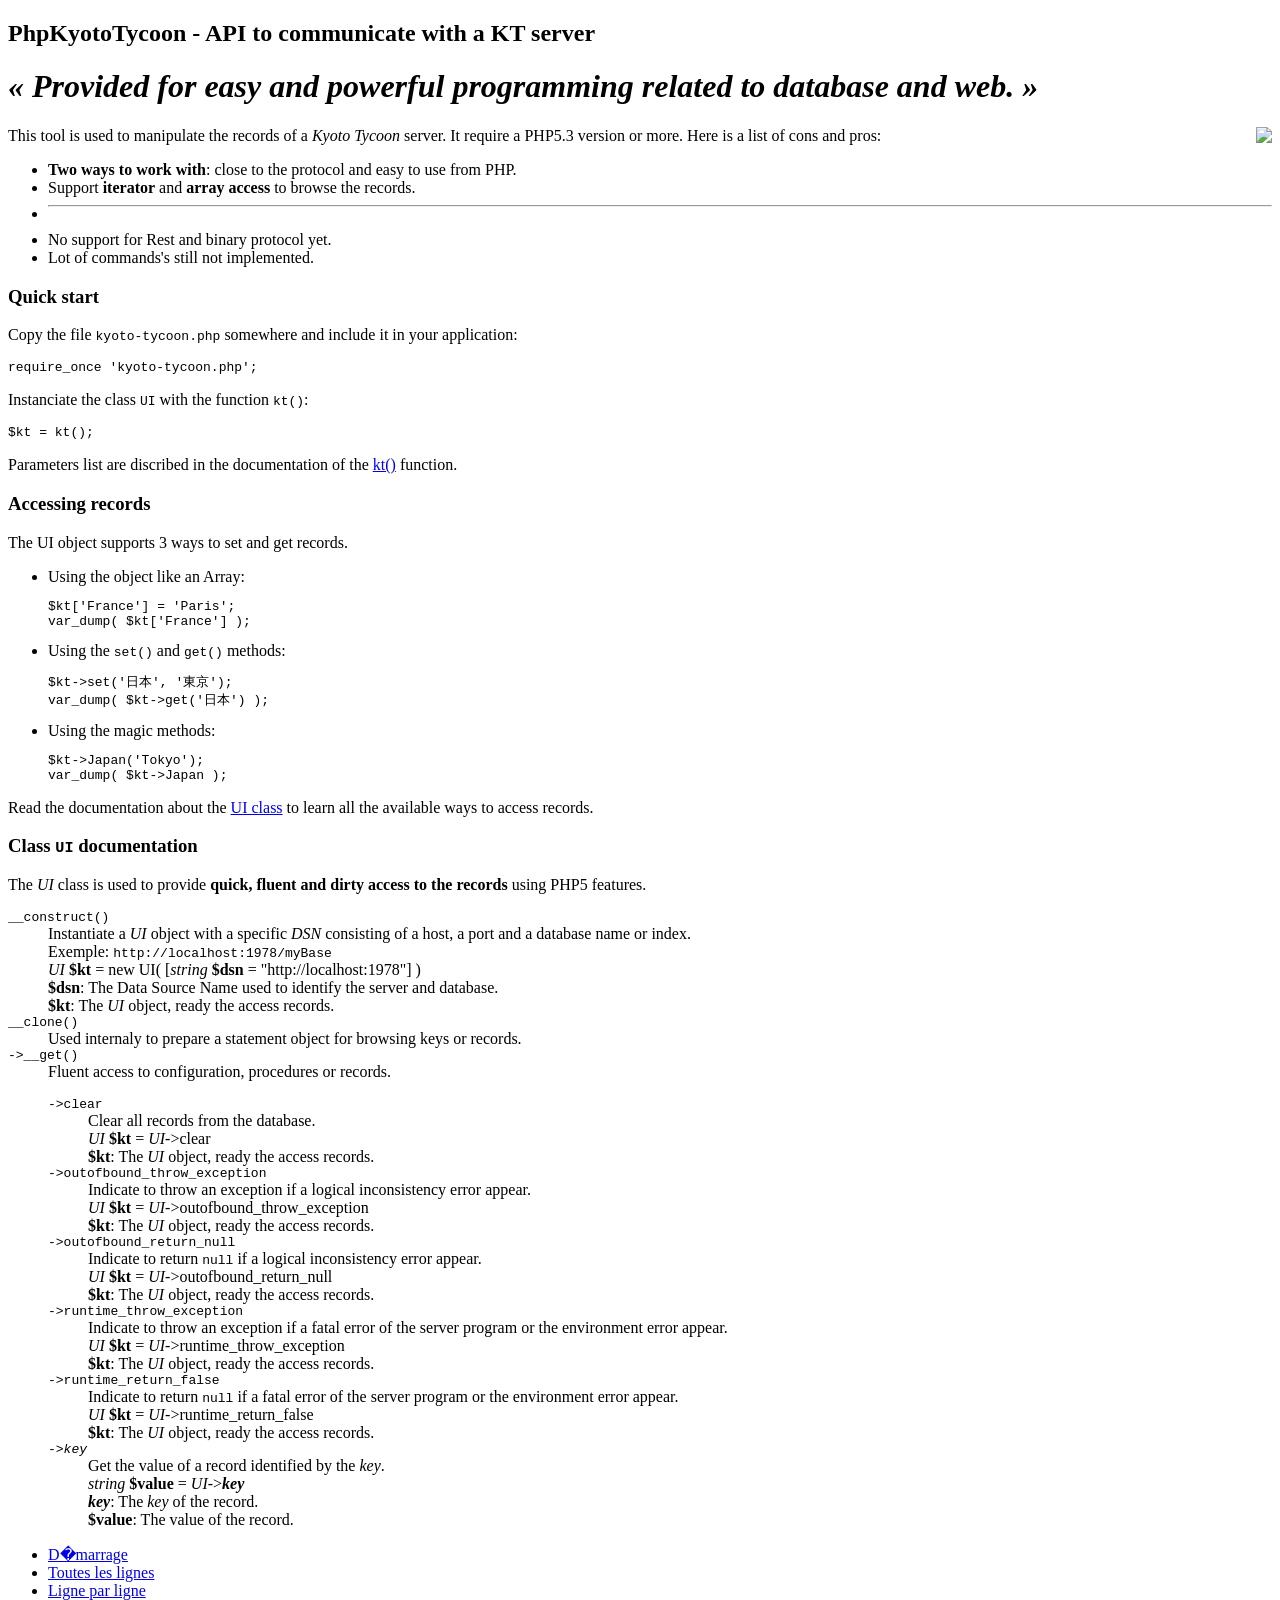
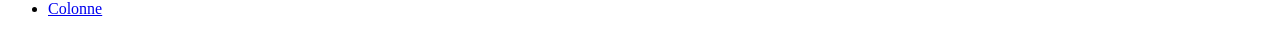
==== kyoto-tycoon.html @ bf68c508 "up: new doc orga" ====
<?xml version="1.0"?>
<!DOCTYPE html PUBLIC "-//W3C//DTD XHTML 1.0 Transitional//EN"
		"http://www.w3.org/TR/xhtml1/DTD/xhtml1-transitional.dtd">
<html xmlns="http://www.w3.org/1999/xhtml">
<head>
	<meta http-equiv="content-type" content="text/html; charset=UTF-8">
	<title>PhpKyotoTycoon - API to communicate with a KT server</title>
	<link type="text/css" rel="stylesheet" href="SyntaxHighlighter.css"></link>
	<link rel="stylesheet" type="text/css" href="style.css" media="all" />
	<link rel="stylesheet" type="text/css" href="print.css" media="print" />
</head>
<body>
	<div class="document">
		<h2 class="title">PhpKyotoTycoon - API to communicate with a KT server</h2>
		<h1><em>&laquo;&nbsp;Provided for easy and powerful programming related to database and web.&nbsp;&raquo;</em></h1>
		<img src="http://upload.wikimedia.org/wikipedia/commons/thumb/0/09/Network-server.svg/120px-Network-server.svg.png" align="right" style="margin-left:1em" />
		<p>This tool is used to manipulate the records of a <em>Kyoto Tycoon</em> server. It require a PHP5.3 version or more. Here is a list of cons and pros:&nbsp;</p>
		<ul style="clear:left">
			<li><strong>Two ways to work with</strong>: close to the protocol and easy to use from PHP.</li>
			<li>Support <strong>iterator</strong> and <strong>array access</strong> to browse the records.</li>
			<li><hr/></li>
			<li>No support for Rest and binary protocol yet.</li>
			<li>Lot of commands's still not implemented.</li>
		</ul>
		<span id="quickstart" class="anchor"></span>
		<h3>Quick start</h3>
		<p>Copy the file <tt>kyoto-tycoon.php</tt> somewhere and include it in your application:&nbsp;</p>
		<pre name="code" class="php:nocontrols">require_once 'kyoto-tycoon.php';</pre>
		<p>Instanciate the class <tt>UI</tt> with the function <tt>kt()</tt>:&nbsp;</p>
		<pre name="code" class="php:nocontrols">$kt = kt();</pre>
		<p>Parameters list are discribed in the documentation of the <a href="#func_var">kt()</a> function.</p>
		<span id="access" class="anchor"></span>
		<h3>Accessing records</h3>
		<p>The UI object supports 3 ways to set and get records.</p>
		<ul>
			<li>Using the object like an Array:&nbsp;
			<pre name="code" class="php:nocontrols">$kt['France'] = 'Paris';
var_dump( $kt['France'] );</pre></li>
			<li>Using the <tt>set()</tt> and <tt>get()</tt> methods:&nbsp;
			<pre name="code" class="php:nocontrols">$kt-&gt;set('日本', '東京');
var_dump( $kt-&gt;get('日本') );</pre></li>
			<li>Using the magic methods:&nbsp;
			<pre name="code" class="php:nocontrols">$kt-&gt;Japan('Tokyo');
var_dump( $kt-&gt;Japan );</pre></li>
		</ul>
		<p>Read the documentation about the <a href="#UI">UI class</a> to learn all the available ways to access records.</p>
		<span id="quickstart" class="anchor"></span>
		<h3>Class <tt>UI</tt> documentation</h3>
		<p>The <em>UI</em> class is used to provide <strong>quick, fluent and dirty access to the records</strong> using PHP5 features.</p>
		<dl>
			<dt><tt>__construct()</tt></dt>
			<dd>Instantiate a <em>UI</em> object with a specific <em>DSN</em> consisting of a host, a port and a database name or index. <br/>Exemple: <tt>http://localhost:1978/myBase</tt></dd>
			<dd class="api"><em>UI</em> <strong>$kt</strong> = new UI( [<em>string</em> <strong>$dsn</strong> = "http://localhost:1978"] )</dd>
			<dd><strong>$dsn</strong>:&nbsp;The Data Source Name used to identify the server and database.</dd>
			<dd><strong>$kt</strong>:&nbsp;The <em>UI</em> object, ready the access records.</dd>
			<dt><tt>__clone()</tt></dt>
			<dd>Used internaly to prepare a statement object for browsing keys or records.</dd>
			<dt><tt>-&gt;__get()</tt></dt>
			<dd>Fluent access to configuration, procedures or records.
				<dl>
				<dt><tt>-&gt;clear</tt></dt>
				<dd>Clear all records from the database.</dd>
				<dd class="api"><em>UI</em> <strong>$kt</strong> = <em>UI</em>-&gt;clear</dd>
				<dd><strong>$kt</strong>:&nbsp;The <em>UI</em> object, ready the access records.</dd>
				<dt><tt>-&gt;outofbound_throw_exception</tt></dt>
				<dd>Indicate to throw an exception if a logical inconsistency error appear.</dd>
				<dd class="api"><em>UI</em> <strong>$kt</strong> = <em>UI</em>-&gt;outofbound_throw_exception</dd>
				<dd><strong>$kt</strong>:&nbsp;The <em>UI</em> object, ready the access records.</dd>
				<dt><tt>-&gt;outofbound_return_null</tt></dt>
				<dd>Indicate to return <tt>null</tt> if a logical inconsistency error appear.</dd>
				<dd class="api"><em>UI</em> <strong>$kt</strong> = <em>UI</em>-&gt;outofbound_return_null</dd>
				<dd><strong>$kt</strong>:&nbsp;The <em>UI</em> object, ready the access records.</dd>
				<dt><tt>-&gt;runtime_throw_exception</tt></dt>
				<dd>Indicate to throw an exception if a fatal error of the server program or the environment error appear.</dd>
				<dd class="api"><em>UI</em> <strong>$kt</strong> = <em>UI</em>-&gt;runtime_throw_exception</dd>
				<dd><strong>$kt</strong>:&nbsp;The <em>UI</em> object, ready the access records.</dd>
				<dt><tt>-&gt;runtime_return_false</tt></dt>
				<dd>Indicate to return <tt>null</tt> if a fatal error of the server program or the environment error appear.</dd>
				<dd class="api"><em>UI</em> <strong>$kt</strong> = <em>UI</em>-&gt;runtime_return_false</dd>
				<dd><strong>$kt</strong>:&nbsp;The <em>UI</em> object, ready the access records.</dd>
				<dt><tt>-&gt;<em>key</em></tt></dt>
				<dd>Get the value of a record identified by the <em>key</em>.</dd>
				<dd class="api"><em>string</em> <strong>$value</strong> = <em>UI</em>-&gt;<strong><em>key</em></strong></dd>
				<dd><strong><em>key</em></strong>:&nbsp;The <em>key</em> of the record.</dd>
				<dd><strong>$value</strong>:&nbsp;The value of the record.</dd>
				</dl>

		</dl>




<!--
		Ce outil de requ�tage pour <em>Oracle</em> permet envoyer des requ�tes et de r�cup�rer les r�sultats. Il se comporte comme une couche d'abstraction aux drivers <em>PHP</em>&nbsp;: <em>OCI8</em>, <em>SqlRelay</em> et <em>PDO_OCI</em>. Voici ses avantages&nbsp;:</p>
		<ul style="clear:left">
			<li><strong>Syntaxe unique</strong> quelque soit le drivers utilis�.</li>
			<li>Syntaxe ultra <strong>courte et fluide</strong>.</li>
			<li><strong>Gestion d'erreur</strong> par exceptions.</li>
		</ul>
		<span id="demarrage" class="anchor"></span>
		<h3>D�marrage</h3>
		<p>Ajouter dans votre fichier de configuration la ligne suivante&nbsp;:</p>
		<pre name="code" class="php:nocontrols">require_once 'oracle-driver.php';</pre>
		<p>Puis, r�cup�rer une instance utilisable pour les requ�tes&nbsp;:</p>
		<pre name="code" class="php:nocontrols">$db = Oracle('oci://USER:PASS@HOST:PORT/NAME'); // pour utiliser l'extension OCI8
$db = Oracle('relay://USER:PASS@HOST:PORT'); // pour utiliser l'extension SqlRelay</pre>
		<p>A ce state la connexion n'est pas encore ouverte mais l'objet contient et conserve les param�tres de connexion.</p>
		<dl>
			<dt><tt>Oracle()</tt></dt>
			<dd>La fonction <tt>Oracle()</tt> instancie et retourne un objet de la classe <tt>OracleDriver</tt>.</dd>
			<dd class="api"><em>OracleDriver</em> = Oracle( <em>string</em> <strong>$uri</strong> )</dd>
			<dd><strong class="value">$uri</strong>&nbsp;: une cha�ne de caract�re utilis�e pous sp�cifier les param�tres de connexion. Le schema (<tt>oci://</tt>, <tt>relay://</tt> ou <tt>pdo://</tt>) en d�but de cha�ne det�rmine le driver utilis� (<em>OCI8</em>, <em>SqlRelay</em> ou <em>PDO_OCI</em>).</dd>
		</dl>
		<span id="prepare" class="anchor"></span>
		<h3>Pr�paration de la requ�te</h3>
		<p>La m�thode <tt>query()</tt> ouvre r�ellement la connexion et pr�pare la requ�te. Ensuite, afin d'executer la requ�te et de r�cup�rer les r�sultats, des m�thodes et des membres sont utilis� de mani�res fluide pour couvrir les cas suivants&nbsp;:</p>
		<ul>
			<li>R�cup�ration de <a href="#all">toutes les lignes d'un coup</a>.</li>
			<li>R�cup�ration <a href="#row">des lignes une par une</a>.</li>
		</ul>
		<dl>
			<dt><tt>-&gt;query()</tt></dt>
			<dd>
				Retourne un clone de l'objet <em>OracleDriver</em> avec une requ�te pr�parer, pr�t � recevoir des liasons et � etre ex�cuter.
			</dd>
			<dd class="api"><em>OracleDriver</em> <strong>$stm</strong> = Oracle-&gt;query( <em>string</em> <strong>$query</strong> [, <em>array</em> <strong>$markers</strong> = array] )</dd>
			<dd><strong>$query</strong>&nbsp;: la requ�te <em>SQL</em>.</dd>
			<dd><strong>$markers</strong>&nbsp;: un <strong>tableau associatif</strong> dont les cl�fs sont les marqueurs <em>Oracle</em> et les valeures sont un des types suivants&nbsp;: <em>string</em>, <em>integer</em>, <em>float</em> ou <em>null</em>.<br/>Ce tableau permet de li�er des variables directe � la requ�te <em>SQL</em>. Pour plus d'information consulter la commande <a href="#in">in</a>.</dd>
			<dd><strong>$stm</strong>&nbsp;: l'objet de la requ�te pr�par� et connect� au serveur <em>Oracle</em>.</dd>
		</dl>
		<p>L'objet <em>OracleDriver</em> ainsi clon� permet de ne pas interf�rer avec les autres requ�tes et offre la possiblit� d'�tre ex�cuter plusieurs fois gr�ce � la commande <a href="#exe">exe</a>.</p>
		</dl>
		<span id="all" class="anchor"></span>
		<h3>R�cup�ration de toutes les lignes</h3>
		<dl>
			<dt><tt>-&gt;all</tt><br /><tt>-&gt;all()</tt></dt>
			<dd>
				<p>Pour r�cup�rer toutes les lignes du r�sultat&nbsp;:</p>
				<pre name="code" class="php:nocontrols">$result = $db-&gt;query('select * from TABLE')-&gt;all;</pre>
				<p>Pour parcourir toutes les lignes du r�sultat&nbsp;:</p>
				<pre name="code" class="php:nocontrols">foreach( $db-&gt;query('select * from TABLE')-&gt;all as $row ); // &hellip;</pre>
				<p>Pour sauter les 5 premi�re lignes et retourner les 10 lignes du suivante&nbsp;:</blockquote>
				<pre name="code" class="php:nocontrols">$result = $db-&gt;query('select * from TABLE')-&gt;all(5,10);</pre>
			</dd>
			<dd class="api"><em>array</em> <strong>$result</strong> = OracleDriver-&gt;all</dd>
			<dd class="api"><em>array</em> <strong>$result</strong> = OracleDriver-&gt;all( [<em>integer</em> <strong>$skip</strong> = 0 [, <em>integer</em> <strong>$max</strong> = -1 ]]</dd>
			<dd><strong>$skip</strong>&nbsp;: Un entier possitif indiquant le nombre des lignes � sauter dans le jeu du r�sultat.</dd>
			<dd><strong>$max</strong>&nbsp;: Un entier possitif indiquant le nombre de lignes maximums � r�cup�rer.<br/>Si cette valeur vaut <tt>-1</tt>, alors toutes les lignes seront retourn�es.</dd>
			<dd><strong>$result</strong>&nbsp;: Un tableau contenant toutes les lignes du r�sultat sous forme de tableau associatif.<br/><u>Note</u>&nbsp;: si le r�sultat ne contient aucune ligne, <strong>$result</strong> sera un tableau vide qu'il est possible de tester&nbsp;:
				<pre name="code" class="php:nocontrols">if( $db-&gt;query('select * from table')-&gt;all ) // &hellip;</pre>
			</dd>
			<dd>
				<big>N'oubliez pas que cette fa�on de faire r�cup�re toutes les lignes.</big><p>Et les stockes dans la m�moire du serveur qui ex�cute le script. D'un autre c�t�, cela permet de <strong>lib�rer la connexion rapidement</strong> si besoin avec le commande <a href="#close">close</a>.</p>
			</dd>
			<dd>
			</dd>
		</dl>
		<span id="row" class="anchor"></span>
		<h3>R�cup�ration des lignes une par une</h3>
		<dl>
			<dt><tt>-&gt;row</tt></dt>
			<dd>
				<p>Pour r�cup�rer un tableau associatif contenant la premi�re lignes du r�sultat&nbsp;:</p>
				<pre name="code" class="php:nocontrols">$row = $db-&gt;query('select * from TABLE where FIELD=1')-&gt;row;</pre>
				<p>Pour r�cup�rer un tableau associatif contenant la prochaine lignes du r�sultat, jusqu'a ce qu'il n'y en ais plus&nbsp;:</p>
				<pre name="code" class="php:nocontrols">$stm = $db-&gt;query('select * from TABLE');
while( $row = $stm-&gt;row ); // &hellip;</pre>
			</dd>
			<dd class="api"><em>array</em> <strong>$result</strong> = OracleDriver-&gt;row</dd>
			<dd><strong>$result</strong>&nbsp;: Un tableau associatif contenant la prochaine ligne du r�sultat.</dd>
		</dl>
		<span id="field" class="anchor"></span>
		<h3>R�cup�ration des colonnes</h3>
		<dl>
			<dt><tt>-&gt;field</tt><br /><tt>-&gt;field()</tt></dt>
			<dd>
				<p>Pour r�cup�rer la valeur d'une colonne de la premi�re lignes du r�sultat&nbsp;:</p>
				<pre name="code" class="php:nocontrols">$value = $db-&gt;query('select VALUE from TABLE where FIELD=1')-&gt;field;</pre>
				<p>Pour r�cup�rer la valeur d'une colonne de la prochaine lignes du r�sultat, jusqu'a ce qu'il n'y en ais plus&nbsp;:</p>
				<pre name="code" class="php:nocontrols">$stm = $db-&gt;query('select VALUE from table');
while( $value = $stm-&gt;field ); // &hellip;</pre>
				<p>Pour r�cup�rer la valeur d'une colonne � partir de son index&nbsp;:</p>
				<pre name="code" class="php:nocontrols">$value = $db-&gt;query('select VALUE from TABLE where FIELD=1')-&gt;field(1);</pre>
				<p>Pour r�cup�rer la valeur d'une colonne � partir du nom de la colonne&nbsp;:</p>
				<pre name="code" class="php:nocontrols">$value = $db-&gt;query('select VALUE from TABLE where FIELD=1')-&gt;field('VALUE');</pre>
			</dd>
			<dd class="api"><em>string|null|false</em> <strong>$result</strong> = OracleDriver-&gt;field</dd>
			<dd class="api"><em>string|null|false</em> <strong>$result</strong> = OracleDriver-&gt;field( [<em>integer</em> <strong>$index</strong> = 1] )</dd>
			<dd class="api"><em>string|null</em> <em>false</em> <strong>$result</strong> = OracleDriver-&gt;field( <em>string</em> <strong>$field</strong> )</dd>
			<dd><strong>$result</strong>&nbsp;: Une cha�ne de caract�re ou la valeur <em>null</em>. Si il n'y as plus de ligne&nbsp;: <em>false</em> sera retourn�.</dd>
			<dd><strong>$index</strong>&nbsp;: L'index de la colonne � partir de <tt>1</tt>.</dd>
			<dd><strong>$field</strong>&nbsp;: Le nom de la colonne.</dd>
		</dl>
		<span id="in" class="anchor"></span>
		<h3>Liaison des valeurs en entr�e pour la r�cup�ration</h3>
		<dl>
			<dt><tt>-&gt;in()</tt><br/><tt>-&gt;query()</tt><br/><tt>-&gt;<u>XXX</u>()</tt></dt>
			<dd>
				<p>Pour li�er des r�f�rences � des marqueurs <em>Oracle</em>&nbsp;:</p>
				<pre name="code" class="php:nocontrols">$f2 = 'foo'; $f3 = 'bar';
$row = $db-&gt;query('SELECT F1 FROM T1 WHERE F2=:F2 AND F3=:F3')-&gt;in('F2',$f2)-&gt;in('F3',$f3)-&gt;row;</pre>
				<p>Pour li�es les marqueurs avec un <strong>tableau associatif</strong>&nbsp;:<br/>
				<u>Attention</u>&nbsp;: Pas de valeur pass�es par r�f�rences avec cette m�thode. Voir la documentation de la m�thode <a href="#prepare">query</a>.</p>
				<pre name="code" class="php:nocontrols">$row = $db-&gt;query('SELECT F1 FROM T1 WHERE F2=:F2 AND F3=:F3', array('F2'=&gt;'foo','F3'=&gt;'bar'))-&gt;row;</pre>
				<p><u>Meilleur technique</u>. Pour li�e des valeurs directe � des marqueurs en utilisant les <strong>m�thodes magiques</strong>&nbsp;:<br/>
				<u>Attention</u>&nbsp;: Pas de r�f�rences non plus avec cette m�thode.</p>
				<pre name="code" class="php:nocontrols">$row = $db-&gt;query('SELECT F1 FROM T1 WHERE F2=:F2 AND F3=:F3')-&gt;F2('foo')-&gt;F3('bar')-&gt;row;</pre>
			</dd>
			<dd class="api"><em>OracleDriver</em> <strong>$stm</strong> = OracleDriver-&gt;in( <em>string</em> <strong>$marker</strong>, <em>string|numeric|null</em> <strong>$value</strong> )</dd>
			<dd class="api"><em>OracleDriver</em> <strong>$stm</strong> = OracleDriver-&gt;<strong>$marker</strong>( <em>string|numeric|null</em> <strong>$value</strong> )</dd>
			<dd><strong>$marker</strong>&nbsp;: un cha�ne de caract�re correspondant au marqueur <em>Oracle</em> utiliser dans la requ�te.</dd>
			<dd><strong>$value</strong>&nbsp;: une variable pass� par r�f�rence dont la valeurs doit �tre de type&nbsp;: <em>string</em>, <em>integer</em>, <em>float</em> ou <em>null</em>.</dd>
			<dd><strong>$stm</strong>&nbsp;: l'objet de la requ�te pr�par� et connect� au serveur <em>Oracle</em>.</dd>
		</dl>
		<h3>Liaison des colonnes en sortie pour la r�cup�ration</h3>
		<dl>
			<dt><tt>-&gt;define()</tt></dt>
			<dd>
				<p>Pour li�er des r�f�rences � des colonnes <em>Oracle</em>&nbsp;:</p>
				<pre name="code" class="php:nocontrols">$f1 = $f2 = null;
$stm = $db-&gt;query('SELECT F1,F2 FROM T1')-&gt;define('F1',$f1)-&gt;define('F2',$f2);
while( $stm-&gt;fetch )
	var_dump( $f1, $f2 );</pre>
			</dd>
		</dl>

		<span id="todos" class="anchor"></span>
		<h3>Liste des choses � faire</h3>
		<dl>
			<dt>LOB</dt>
			<dd>D�velopper un mecanisme interne pour g�rer les <em>Large Object</em> de fa�on transparente � la mani�re de <em>SqlRelay</em>.</dd>
		</dl>
	-->
		<script language="javascript" src="shCore.js"></script>
		<script language="javascript" src="shBrushPhp.js"></script>
		<script language="javascript">
			dp.SyntaxHighlighter.HighlightAll('code');
		</script>
	</div>
	<div class="navigation">
		<ul class="menu">
			<li><a class="anchor" href="#demarrage">D�marrage</a></li>
			<li><a class="anchor" href="#all">Toutes les lignes</a></li>
			<li><a class="anchor" href="#row">Ligne par ligne</a></li>
			<li><a class="anchor" href="#field">Colonne</a></li>
		</ul>
	</div>
</body>
</html>
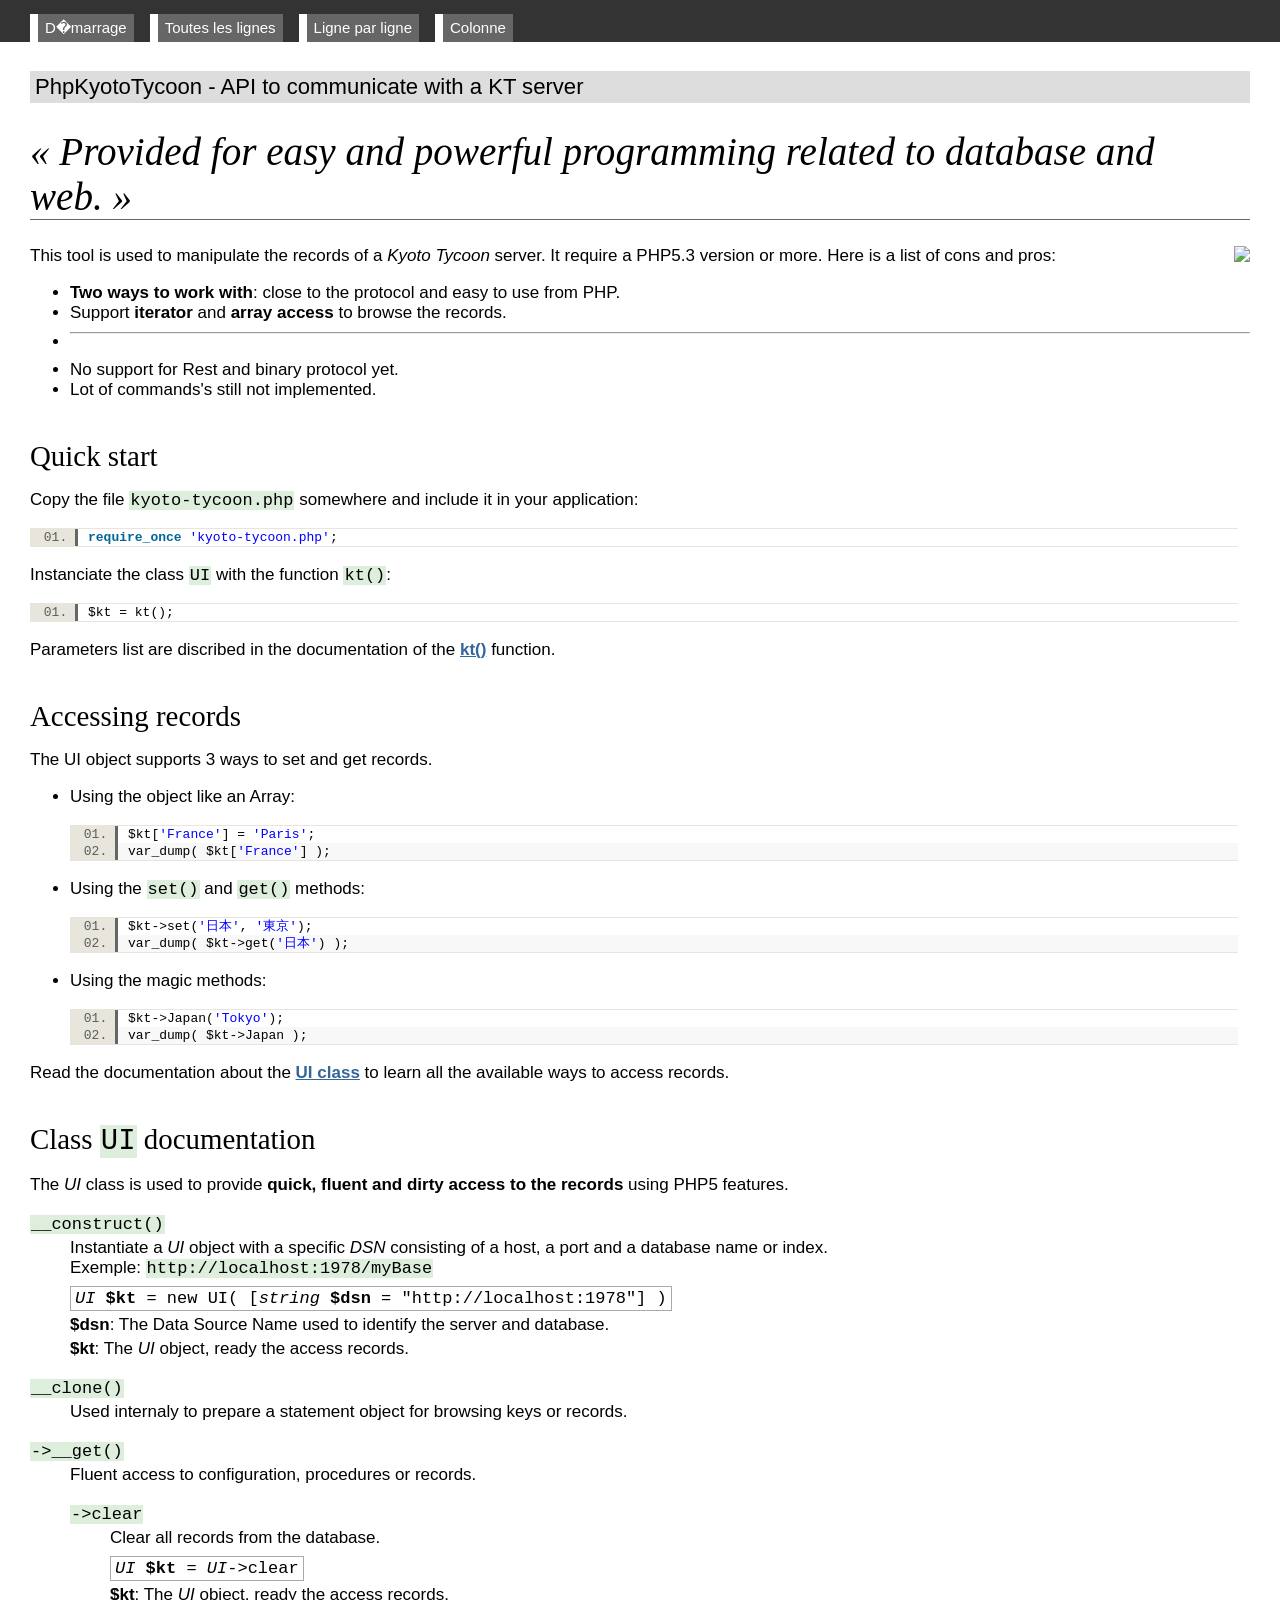
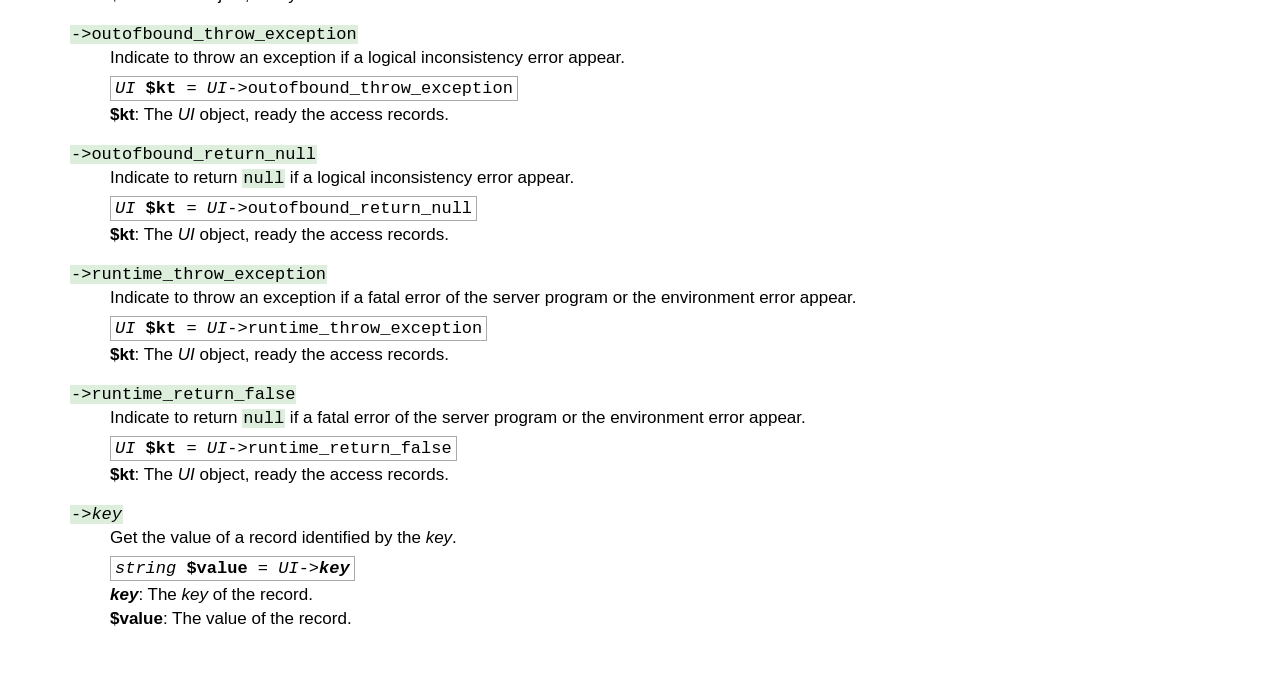
==== commit 20e8b814: "up: compress doc" ====
--- a/kyoto-tycoon.html
+++ b/kyoto-tycoon.html
@@ -5,9 +5,123 @@
 <head>
 	<meta http-equiv="content-type" content="text/html; charset=UTF-8">
 	<title>PhpKyotoTycoon - API to communicate with a KT server</title>
-	<link type="text/css" rel="stylesheet" href="SyntaxHighlighter.css"></link>
-	<link rel="stylesheet" type="text/css" href="style.css" media="all" />
-	<link rel="stylesheet" type="text/css" href="print.css" media="print" />
+	<style type="text/css">
+.dp-highlighter{font-family:Consolas, "Courier New", Courier, mono, serif;font-size:12px;background-color:#E7E5DC;width:99%;overflow:auto;padding-top:1px;margin:18px 0!important}
+.dp-highlighter ol,.dp-highlighter ol li,.dp-highlighter ol li span{border:none;margin:0;padding:0}
+.dp-highlighter a,.dp-highlighter a:hover{background:none;border:none;margin:0;padding:0}
+.dp-highlighter .bar{padding-left:45px}
+.dp-highlighter.collapsed .bar,.dp-highlighter.nogutter .bar{padding-left:0}
+.dp-highlighter ol{list-style:decimal;background-color:#fff;color:#5C5C5C;margin:0 0 1px 45px !important;padding:0}
+.dp-highlighter.nogutter ol,.dp-highlighter.nogutter ol li{list-style:none!important;margin-left:0!important}
+.dp-highlighter ol li,.dp-highlighter .columns div{list-style:decimal-leading-zero;list-style-position:outside!important;border-left:3px solid #6CE26C;background-color:#F8F8F8;color:#5C5C5C;line-height:14px;margin:0!important;padding:0 3px 0 10px !important}
+.dp-highlighter.nogutter ol li,.dp-highlighter.nogutter .columns div{border:0}
+.dp-highlighter .columns{background-color:#F8F8F8;color:gray;overflow:hidden;width:100%}
+.dp-highlighter .columns div{padding-bottom:5px}
+.dp-highlighter ol li.alt{background-color:#FFF;color:inherit}
+.dp-highlighter ol li span{color:#000;background-color:inherit}
+.dp-highlighter.collapsed ol{margin:0}
+.dp-highlighter.collapsed ol li{display:none}
+.dp-highlighter.printing{border:none}
+.dp-highlighter.printing .tools{display:none!important}
+.dp-highlighter.printing li{display:list-item!important}
+.dp-highlighter .tools{font:9px Verdana, Geneva, Arial, Helvetica, sans-serif;color:silver;background-color:#f8f8f8;border-left:3px solid #6CE26C;padding:3px 8px 10px 10px}
+.dp-highlighter.nogutter .tools{border-left:0}
+.dp-highlighter.collapsed .tools{border-bottom:0}
+.dp-highlighter .tools a{font-size:9px;color:#a0a0a0;background-color:inherit;text-decoration:none;margin-right:10px}
+.dp-highlighter .tools a:hover{color:red;background-color:inherit;text-decoration:underline}
+.dp-about{background-color:#fff;color:#333;margin:0;padding:0}
+.dp-about table{width:100%;height:100%;font-size:11px;font-family:Tahoma, Verdana, Arial, sans-serif!important}
+.dp-about td{vertical-align:top;padding:10px}
+.dp-about .copy{border-bottom:1px solid #ACA899;height:95%}
+.dp-about .title{color:red;background-color:inherit;font-weight:700}
+.dp-about .para{margin:0 0 4px}
+.dp-about .footer{background-color:#ECEADB;color:#333;border-top:1px solid #fff;text-align:right}
+.dp-about .close{font-size:11px;font-family:Tahoma, Verdana, Arial, sans-serif!important;background-color:#ECEADB;color:#333;width:60px;height:22px}
+.dp-highlighter .comment,.dp-highlighter .comments{color:#008200;background-color:inherit}
+.dp-highlighter .string{color:blue;background-color:inherit}
+.dp-highlighter .keyword{color:#069;font-weight:700;background-color:inherit}
+.dp-highlighter .preprocessor{color:gray;background-color:inherit}
+	</style>
+	<style type="text/css" media="all">
+body{font:17px georgia, serif;border-top:solid 41px #333;margin:0}
+div.navigation{position:fixed;top:0;left:0;width:100%;background:#333}
+* html body,* html{height:100%;margin:0;padding:0}
+* html{overflow:visible}
+* html body{overflow:auto;border-top:none;padding-top:71px}
+* html div.navigation{position:absolute;top:0;left:0;width:100%;background:#333}
+a{font-weight:700;color:#369}
+a:visited{text-decoration:none}
+div.document{position:relative;margin:30px}
+ul.menu{list-style:none;overflow:hidden;margin:0;padding:0 0 0 30px}
+ul.menu li{float:left;font:15px/18px sans-serif;margin:14px 16px 0 0}
+ul.menu a{color:#fff;text-decoration:none;display:block;background:#666;font-weight:400;padding:5px 7px}
+ul.menu li.selected a{background:#FFF;color:#000}
+ul.menu a.anchor{border-left:solid 8px #FFF}
+ul.menu form label{float:left;color:#FFF;background:#444;padding:5px 0 5px 7px}
+ul.menu form input{border:none;font:15px sans-serif;background:#444;color:#FFF;padding:5px 7px 5px 0}
+ul.menu span{display:block;background:#FFF;color:#000;padding:5px 7px}
+ul.menu span.discret{background:inherit;color:#ccc}
+span.anchor{display:block;position:relative;top:-40px}
+h3{margin-top:40px;font:1.7em serif;margin-bottom:0}
+h2.title{background:#ddd;font:1.3em sans-serif;padding:3px 5px}
+span.important{background:#f70;color:#fff;padding:0 3px}
+h1{font:2.3em serif;border-bottom:1px solid #666}
+ul.main{font-size:1.1em;background:#def;margin-left:10%;margin-right:10%;padding:2px 8px 2px 24px}
+ul.main li{line-height:1.5em}
+p,li,dt,dd{font:1em sans-serif}
+.dp-highlighter li{font:13px/17px "lucida console", monospace!important}
+tt{background:#ded;padding:0 1px}
+small{font-size:.9em}
+big,dd big{border-left:solid 8px #c33;padding-left:8px;background:#fee;font-family:georgia, serif}
+big small{font-size:.6em;font-style:italic}
+dt{margin-top:20px;font-weight:700;clear:left}
+dt tt{font-weight:400}
+dt dd{margin-bottom:20px}
+dd.api{border:solid 1px #aaa;float:left;font-family:monospace;padding:2px 4px}
+dd{margin-top:4px;margin-bottom:4px;clear:left}
+strong.value{font-family:monospace}
+table{border:solid 2px #999;border-collapse:collapse}
+caption{font:11px/15px sans-serif}
+td,th{border:solid 1px #999;font:13px/17px "lucida console", monospace;padding:3px 5px}
+th{font-weight:700;background:#ddd}
+pre{margin-right:12px;border-top:solid 1px #e7e5dc;border-bottom:solid 1px #e7e5dc;font:13px/13px "lucida console", monospace;padding:3px 5px}
+small.caption{font:.8em sans-serif;background:#e7e5dc;padding:1px 3px}
+small.caption + div{margin-top:0!important}
+.dp-highlighter ol li{border-left-color:#666!important}
+ul.big{list-style:none;margin:0;padding:0}
+ul.big li{margin:30px 0;padding:0}
+li.player div.avatar{float:left}
+li.player div.info{float:left;margin:10px 0 10px 10px}
+li.player div.info p{font:.7em sans-serif;margin:0}
+li.player div.info span.pseudo{font-weight:700}
+li.player div.play{clear:left;border-left:solid 8px #ddd}
+li.player div.play p{font:1.2em sans-serif;margin:0;padding:6px 8px}
+li.player div.admin{border-left:solid 8px #ddd}
+* html li.player div.admin{border-left:solid 1px #ddd}
+li.player div.admin fieldset{background:#ddd;border:none;position:relative;margin:0;padding:6px 11px 13px 6px}
+li.player div.admin legend{background:#FFF;font:.6em sans-serif;position:relative;top:-6px;left:-6px;padding:0 2px}
+li.player div.admin label{font:.8em sans-serif;margin-right:10px}
+li.player div.admin input{font:.8em sans-serif}
+ul.page{list-style:none;background:#333;height:35px;margin:0;padding:0}
+ul.page li{float:left;margin:0 20px 0 0}
+ul.page li a{display:block;background:#ddd;color:#000;font:bold 17px/25px sans-serif;text-decoration:none;padding:5px 8px}
+ul.page li a:hover{background:#666;color:#FFF}
+span.founded{background:#FF0}
+dl.chart{margin:0;padding:0}
+dl.chart dd{background:#6b2;height:16px;margin:0;padding:0}
+dir{list-style:none;margin-top:0;margin-bottom:0}
+dir li strong{font-family:"lucida console", monospace}
+input,textarea,button{font:17px georgia, serif}
+dd p{margin-top:0}
+p.evident{margin:2em}
+p.evident a.button{font-weight:400;display:table-cell;background-color:#90EE90;background-repeat:no-repeat;background-position:.2em center;border:solid 4px #228B22;border-radius:20px;-moz-border-radius:20px;-webkit-border-radius:20px;color:#006400;vertical-align:middle;margin:0 auto;padding:.2em .4em}
+blockquote{position:relative;top:-14px;font-size:.8em;margin:0 10px -8px 0}
+ul.menu a:hover,ul.menu li.selected label,ul.menu form:hover label,ul.menu li.selected input,ul.menu form:hover input{background:#eee;color:#000}
+	</style>
+	<style type="text/css" media="print">
+div.navigation,* html div.navigation,ul.menu{display:none;}
+body{border:none;}
+	</style>
 </head>
 <body>
 	<div class="document">
@@ -86,153 +200,167 @@
 				</dl>
 
 		</dl>
-
-
-
-
-<!--
-		Ce outil de requ�tage pour <em>Oracle</em> permet envoyer des requ�tes et de r�cup�rer les r�sultats. Il se comporte comme une couche d'abstraction aux drivers <em>PHP</em>&nbsp;: <em>OCI8</em>, <em>SqlRelay</em> et <em>PDO_OCI</em>. Voici ses avantages&nbsp;:</p>
-		<ul style="clear:left">
-			<li><strong>Syntaxe unique</strong> quelque soit le drivers utilis�.</li>
-			<li>Syntaxe ultra <strong>courte et fluide</strong>.</li>
-			<li><strong>Gestion d'erreur</strong> par exceptions.</li>
-		</ul>
-		<span id="demarrage" class="anchor"></span>
-		<h3>D�marrage</h3>
-		<p>Ajouter dans votre fichier de configuration la ligne suivante&nbsp;:</p>
-		<pre name="code" class="php:nocontrols">require_once 'oracle-driver.php';</pre>
-		<p>Puis, r�cup�rer une instance utilisable pour les requ�tes&nbsp;:</p>
-		<pre name="code" class="php:nocontrols">$db = Oracle('oci://USER:PASS@HOST:PORT/NAME'); // pour utiliser l'extension OCI8
-$db = Oracle('relay://USER:PASS@HOST:PORT'); // pour utiliser l'extension SqlRelay</pre>
-		<p>A ce state la connexion n'est pas encore ouverte mais l'objet contient et conserve les param�tres de connexion.</p>
-		<dl>
-			<dt><tt>Oracle()</tt></dt>
-			<dd>La fonction <tt>Oracle()</tt> instancie et retourne un objet de la classe <tt>OracleDriver</tt>.</dd>
-			<dd class="api"><em>OracleDriver</em> = Oracle( <em>string</em> <strong>$uri</strong> )</dd>
-			<dd><strong class="value">$uri</strong>&nbsp;: une cha�ne de caract�re utilis�e pous sp�cifier les param�tres de connexion. Le schema (<tt>oci://</tt>, <tt>relay://</tt> ou <tt>pdo://</tt>) en d�but de cha�ne det�rmine le driver utilis� (<em>OCI8</em>, <em>SqlRelay</em> ou <em>PDO_OCI</em>).</dd>
-		</dl>
-		<span id="prepare" class="anchor"></span>
-		<h3>Pr�paration de la requ�te</h3>
-		<p>La m�thode <tt>query()</tt> ouvre r�ellement la connexion et pr�pare la requ�te. Ensuite, afin d'executer la requ�te et de r�cup�rer les r�sultats, des m�thodes et des membres sont utilis� de mani�res fluide pour couvrir les cas suivants&nbsp;:</p>
-		<ul>
-			<li>R�cup�ration de <a href="#all">toutes les lignes d'un coup</a>.</li>
-			<li>R�cup�ration <a href="#row">des lignes une par une</a>.</li>
-		</ul>
-		<dl>
-			<dt><tt>-&gt;query()</tt></dt>
-			<dd>
-				Retourne un clone de l'objet <em>OracleDriver</em> avec une requ�te pr�parer, pr�t � recevoir des liasons et � etre ex�cuter.
-			</dd>
-			<dd class="api"><em>OracleDriver</em> <strong>$stm</strong> = Oracle-&gt;query( <em>string</em> <strong>$query</strong> [, <em>array</em> <strong>$markers</strong> = array] )</dd>
-			<dd><strong>$query</strong>&nbsp;: la requ�te <em>SQL</em>.</dd>
-			<dd><strong>$markers</strong>&nbsp;: un <strong>tableau associatif</strong> dont les cl�fs sont les marqueurs <em>Oracle</em> et les valeures sont un des types suivants&nbsp;: <em>string</em>, <em>integer</em>, <em>float</em> ou <em>null</em>.<br/>Ce tableau permet de li�er des variables directe � la requ�te <em>SQL</em>. Pour plus d'information consulter la commande <a href="#in">in</a>.</dd>
-			<dd><strong>$stm</strong>&nbsp;: l'objet de la requ�te pr�par� et connect� au serveur <em>Oracle</em>.</dd>
-		</dl>
-		<p>L'objet <em>OracleDriver</em> ainsi clon� permet de ne pas interf�rer avec les autres requ�tes et offre la possiblit� d'�tre ex�cuter plusieurs fois gr�ce � la commande <a href="#exe">exe</a>.</p>
-		</dl>
-		<span id="all" class="anchor"></span>
-		<h3>R�cup�ration de toutes les lignes</h3>
-		<dl>
-			<dt><tt>-&gt;all</tt><br /><tt>-&gt;all()</tt></dt>
-			<dd>
-				<p>Pour r�cup�rer toutes les lignes du r�sultat&nbsp;:</p>
-				<pre name="code" class="php:nocontrols">$result = $db-&gt;query('select * from TABLE')-&gt;all;</pre>
-				<p>Pour parcourir toutes les lignes du r�sultat&nbsp;:</p>
-				<pre name="code" class="php:nocontrols">foreach( $db-&gt;query('select * from TABLE')-&gt;all as $row ); // &hellip;</pre>
-				<p>Pour sauter les 5 premi�re lignes et retourner les 10 lignes du suivante&nbsp;:</blockquote>
-				<pre name="code" class="php:nocontrols">$result = $db-&gt;query('select * from TABLE')-&gt;all(5,10);</pre>
-			</dd>
-			<dd class="api"><em>array</em> <strong>$result</strong> = OracleDriver-&gt;all</dd>
-			<dd class="api"><em>array</em> <strong>$result</strong> = OracleDriver-&gt;all( [<em>integer</em> <strong>$skip</strong> = 0 [, <em>integer</em> <strong>$max</strong> = -1 ]]</dd>
-			<dd><strong>$skip</strong>&nbsp;: Un entier possitif indiquant le nombre des lignes � sauter dans le jeu du r�sultat.</dd>
-			<dd><strong>$max</strong>&nbsp;: Un entier possitif indiquant le nombre de lignes maximums � r�cup�rer.<br/>Si cette valeur vaut <tt>-1</tt>, alors toutes les lignes seront retourn�es.</dd>
-			<dd><strong>$result</strong>&nbsp;: Un tableau contenant toutes les lignes du r�sultat sous forme de tableau associatif.<br/><u>Note</u>&nbsp;: si le r�sultat ne contient aucune ligne, <strong>$result</strong> sera un tableau vide qu'il est possible de tester&nbsp;:
-				<pre name="code" class="php:nocontrols">if( $db-&gt;query('select * from table')-&gt;all ) // &hellip;</pre>
-			</dd>
-			<dd>
-				<big>N'oubliez pas que cette fa�on de faire r�cup�re toutes les lignes.</big><p>Et les stockes dans la m�moire du serveur qui ex�cute le script. D'un autre c�t�, cela permet de <strong>lib�rer la connexion rapidement</strong> si besoin avec le commande <a href="#close">close</a>.</p>
-			</dd>
-			<dd>
-			</dd>
-		</dl>
-		<span id="row" class="anchor"></span>
-		<h3>R�cup�ration des lignes une par une</h3>
-		<dl>
-			<dt><tt>-&gt;row</tt></dt>
-			<dd>
-				<p>Pour r�cup�rer un tableau associatif contenant la premi�re lignes du r�sultat&nbsp;:</p>
-				<pre name="code" class="php:nocontrols">$row = $db-&gt;query('select * from TABLE where FIELD=1')-&gt;row;</pre>
-				<p>Pour r�cup�rer un tableau associatif contenant la prochaine lignes du r�sultat, jusqu'a ce qu'il n'y en ais plus&nbsp;:</p>
-				<pre name="code" class="php:nocontrols">$stm = $db-&gt;query('select * from TABLE');
-while( $row = $stm-&gt;row ); // &hellip;</pre>
-			</dd>
-			<dd class="api"><em>array</em> <strong>$result</strong> = OracleDriver-&gt;row</dd>
-			<dd><strong>$result</strong>&nbsp;: Un tableau associatif contenant la prochaine ligne du r�sultat.</dd>
-		</dl>
-		<span id="field" class="anchor"></span>
-		<h3>R�cup�ration des colonnes</h3>
-		<dl>
-			<dt><tt>-&gt;field</tt><br /><tt>-&gt;field()</tt></dt>
-			<dd>
-				<p>Pour r�cup�rer la valeur d'une colonne de la premi�re lignes du r�sultat&nbsp;:</p>
-				<pre name="code" class="php:nocontrols">$value = $db-&gt;query('select VALUE from TABLE where FIELD=1')-&gt;field;</pre>
-				<p>Pour r�cup�rer la valeur d'une colonne de la prochaine lignes du r�sultat, jusqu'a ce qu'il n'y en ais plus&nbsp;:</p>
-				<pre name="code" class="php:nocontrols">$stm = $db-&gt;query('select VALUE from table');
-while( $value = $stm-&gt;field ); // &hellip;</pre>
-				<p>Pour r�cup�rer la valeur d'une colonne � partir de son index&nbsp;:</p>
-				<pre name="code" class="php:nocontrols">$value = $db-&gt;query('select VALUE from TABLE where FIELD=1')-&gt;field(1);</pre>
-				<p>Pour r�cup�rer la valeur d'une colonne � partir du nom de la colonne&nbsp;:</p>
-				<pre name="code" class="php:nocontrols">$value = $db-&gt;query('select VALUE from TABLE where FIELD=1')-&gt;field('VALUE');</pre>
-			</dd>
-			<dd class="api"><em>string|null|false</em> <strong>$result</strong> = OracleDriver-&gt;field</dd>
-			<dd class="api"><em>string|null|false</em> <strong>$result</strong> = OracleDriver-&gt;field( [<em>integer</em> <strong>$index</strong> = 1] )</dd>
-			<dd class="api"><em>string|null</em> <em>false</em> <strong>$result</strong> = OracleDriver-&gt;field( <em>string</em> <strong>$field</strong> )</dd>
-			<dd><strong>$result</strong>&nbsp;: Une cha�ne de caract�re ou la valeur <em>null</em>. Si il n'y as plus de ligne&nbsp;: <em>false</em> sera retourn�.</dd>
-			<dd><strong>$index</strong>&nbsp;: L'index de la colonne � partir de <tt>1</tt>.</dd>
-			<dd><strong>$field</strong>&nbsp;: Le nom de la colonne.</dd>
-		</dl>
-		<span id="in" class="anchor"></span>
-		<h3>Liaison des valeurs en entr�e pour la r�cup�ration</h3>
-		<dl>
-			<dt><tt>-&gt;in()</tt><br/><tt>-&gt;query()</tt><br/><tt>-&gt;<u>XXX</u>()</tt></dt>
-			<dd>
-				<p>Pour li�er des r�f�rences � des marqueurs <em>Oracle</em>&nbsp;:</p>
-				<pre name="code" class="php:nocontrols">$f2 = 'foo'; $f3 = 'bar';
-$row = $db-&gt;query('SELECT F1 FROM T1 WHERE F2=:F2 AND F3=:F3')-&gt;in('F2',$f2)-&gt;in('F3',$f3)-&gt;row;</pre>
-				<p>Pour li�es les marqueurs avec un <strong>tableau associatif</strong>&nbsp;:<br/>
-				<u>Attention</u>&nbsp;: Pas de valeur pass�es par r�f�rences avec cette m�thode. Voir la documentation de la m�thode <a href="#prepare">query</a>.</p>
-				<pre name="code" class="php:nocontrols">$row = $db-&gt;query('SELECT F1 FROM T1 WHERE F2=:F2 AND F3=:F3', array('F2'=&gt;'foo','F3'=&gt;'bar'))-&gt;row;</pre>
-				<p><u>Meilleur technique</u>. Pour li�e des valeurs directe � des marqueurs en utilisant les <strong>m�thodes magiques</strong>&nbsp;:<br/>
-				<u>Attention</u>&nbsp;: Pas de r�f�rences non plus avec cette m�thode.</p>
-				<pre name="code" class="php:nocontrols">$row = $db-&gt;query('SELECT F1 FROM T1 WHERE F2=:F2 AND F3=:F3')-&gt;F2('foo')-&gt;F3('bar')-&gt;row;</pre>
-			</dd>
-			<dd class="api"><em>OracleDriver</em> <strong>$stm</strong> = OracleDriver-&gt;in( <em>string</em> <strong>$marker</strong>, <em>string|numeric|null</em> <strong>$value</strong> )</dd>
-			<dd class="api"><em>OracleDriver</em> <strong>$stm</strong> = OracleDriver-&gt;<strong>$marker</strong>( <em>string|numeric|null</em> <strong>$value</strong> )</dd>
-			<dd><strong>$marker</strong>&nbsp;: un cha�ne de caract�re correspondant au marqueur <em>Oracle</em> utiliser dans la requ�te.</dd>
-			<dd><strong>$value</strong>&nbsp;: une variable pass� par r�f�rence dont la valeurs doit �tre de type&nbsp;: <em>string</em>, <em>integer</em>, <em>float</em> ou <em>null</em>.</dd>
-			<dd><strong>$stm</strong>&nbsp;: l'objet de la requ�te pr�par� et connect� au serveur <em>Oracle</em>.</dd>
-		</dl>
-		<h3>Liaison des colonnes en sortie pour la r�cup�ration</h3>
-		<dl>
-			<dt><tt>-&gt;define()</tt></dt>
-			<dd>
-				<p>Pour li�er des r�f�rences � des colonnes <em>Oracle</em>&nbsp;:</p>
-				<pre name="code" class="php:nocontrols">$f1 = $f2 = null;
-$stm = $db-&gt;query('SELECT F1,F2 FROM T1')-&gt;define('F1',$f1)-&gt;define('F2',$f2);
-while( $stm-&gt;fetch )
-	var_dump( $f1, $f2 );</pre>
-			</dd>
-		</dl>
-
-		<span id="todos" class="anchor"></span>
-		<h3>Liste des choses � faire</h3>
-		<dl>
-			<dt>LOB</dt>
-			<dd>D�velopper un mecanisme interne pour g�rer les <em>Large Object</em> de fa�on transparente � la mani�re de <em>SqlRelay</em>.</dd>
-		</dl>
-	-->
-		<script language="javascript" src="shCore.js"></script>
-		<script language="javascript" src="shBrushPhp.js"></script>
+		<script language="javascript">
+var dp={sh:{Toolbar:{},Utils:{},RegexLib:{},Brushes:{},Strings:{AboutDialog:'<html><head><title>About...</title></head><body class="dp-about"><table cellspacing="0"><tr><td class="copy"><p class="title">dp.SyntaxHighlighter</div><div class="para">Version: {V}</p><p><a href="http://www.dreamprojections.com/syntaxhighlighter/?ref=about" target="_blank">http://www.dreamprojections.com/syntaxhighlighter</a></p>&copy;2004-2007 Alex Gorbatchev.</td></tr><tr><td class="footer"><input type="button" class="close" value="OK" onClick="window.close()"/></td></tr></table></body></html>'},ClipboardSwf:null,Version:'1.5.1'}};dp.SyntaxHighlighter=dp.sh;dp.sh.Toolbar.Commands={ExpandSource:{label:'+ expand source',check:function(highlighter){return highlighter.collapse;},func:function(sender,highlighter)
+{sender.parentNode.removeChild(sender);highlighter.div.className=highlighter.div.className.replace('collapsed','');}},ViewSource:{label:'view plain',func:function(sender,highlighter)
+{var code=dp.sh.Utils.FixForBlogger(highlighter.originalCode).replace(/</g,'&lt;');var wnd=window.open('','_blank','width=750, height=400, location=0, resizable=1, menubar=0, scrollbars=0');wnd.document.write('<textarea style="width:99%;height:99%">'+code+'</textarea>');wnd.document.close();}},CopyToClipboard:{label:'copy to clipboard',check:function(){return window.clipboardData!=null||dp.sh.ClipboardSwf!=null;},func:function(sender,highlighter)
+{var code=dp.sh.Utils.FixForBlogger(highlighter.originalCode).replace(/&lt;/g,'<').replace(/&gt;/g,'>').replace(/&amp;/g,'&');if(window.clipboardData)
+{window.clipboardData.setData('text',code);}
+else if(dp.sh.ClipboardSwf!=null)
+{var flashcopier=highlighter.flashCopier;if(flashcopier==null)
+{flashcopier=document.createElement('div');highlighter.flashCopier=flashcopier;highlighter.div.appendChild(flashcopier);}
+flashcopier.innerHTML='<embed src="'+dp.sh.ClipboardSwf+'" FlashVars="clipboard='+encodeURIComponent(code)+'" width="0" height="0" type="application/x-shockwave-flash"></embed>';}
+alert('The code is in your clipboard now');}},PrintSource:{label:'print',func:function(sender,highlighter)
+{var iframe=document.createElement('IFRAME');var doc=null;iframe.style.cssText='position:absolute;width:0px;height:0px;left:-500px;top:-500px;';document.body.appendChild(iframe);doc=iframe.contentWindow.document;dp.sh.Utils.CopyStyles(doc,window.document);doc.write('<div class="'+highlighter.div.className.replace('collapsed','')+' printing">'+highlighter.div.innerHTML+'</div>');doc.close();iframe.contentWindow.focus();iframe.contentWindow.print();alert('Printing...');document.body.removeChild(iframe);}},About:{label:'?',func:function(highlighter)
+{var wnd=window.open('','_blank','dialog,width=300,height=150,scrollbars=0');var doc=wnd.document;dp.sh.Utils.CopyStyles(doc,window.document);doc.write(dp.sh.Strings.AboutDialog.replace('{V}',dp.sh.Version));doc.close();wnd.focus();}}};dp.sh.Toolbar.Create=function(highlighter)
+{var div=document.createElement('DIV');div.className='tools';for(var name in dp.sh.Toolbar.Commands)
+{var cmd=dp.sh.Toolbar.Commands[name];if(cmd.check!=null&&!cmd.check(highlighter))
+continue;div.innerHTML+='<a href="#" onclick="dp.sh.Toolbar.Command(\''+name+'\',this);return false;">'+cmd.label+'</a>';}
+return div;}
+dp.sh.Toolbar.Command=function(name,sender)
+{var n=sender;while(n!=null&&n.className.indexOf('dp-highlighter')==-1)
+n=n.parentNode;if(n!=null)
+dp.sh.Toolbar.Commands[name].func(sender,n.highlighter);}
+dp.sh.Utils.CopyStyles=function(destDoc,sourceDoc)
+{var links=sourceDoc.getElementsByTagName('link');for(var i=0;i<links.length;i++)
+if(links[i].rel.toLowerCase()=='stylesheet')
+destDoc.write('<link type="text/css" rel="stylesheet" href="'+links[i].href+'"></link>');}
+dp.sh.Utils.FixForBlogger=function(str)
+{return(dp.sh.isBloggerMode==true)?str.replace(/<br\s*\/?>|&lt;br\s*\/?&gt;/gi,'\n'):str;}
+dp.sh.RegexLib={MultiLineCComments:new RegExp('/\\*[\\s\\S]*?\\*/','gm'),SingleLineCComments:new RegExp('//.*$','gm'),SingleLinePerlComments:new RegExp('#.*$','gm'),DoubleQuotedString:new RegExp('"(?:\\.|(\\\\\\")|[^\\""\\n])*"','g'),SingleQuotedString:new RegExp("'(?:\\.|(\\\\\\')|[^\\''\\n])*'",'g')};dp.sh.Match=function(value,index,css)
+{this.value=value;this.index=index;this.length=value.length;this.css=css;}
+dp.sh.Highlighter=function()
+{this.noGutter=false;this.addControls=true;this.collapse=false;this.tabsToSpaces=true;this.wrapColumn=80;this.showColumns=true;}
+dp.sh.Highlighter.SortCallback=function(m1,m2)
+{if(m1.index<m2.index)
+return-1;else if(m1.index>m2.index)
+return 1;else
+{if(m1.length<m2.length)
+return-1;else if(m1.length>m2.length)
+return 1;}
+return 0;}
+dp.sh.Highlighter.prototype.CreateElement=function(name)
+{var result=document.createElement(name);result.highlighter=this;return result;}
+dp.sh.Highlighter.prototype.GetMatches=function(regex,css)
+{var index=0;var match=null;while((match=regex.exec(this.code))!=null)
+this.matches[this.matches.length]=new dp.sh.Match(match[0],match.index,css);}
+dp.sh.Highlighter.prototype.AddBit=function(str,css)
+{if(str==null||str.length==0)
+return;var span=this.CreateElement('SPAN');str=str.replace(/ /g,'&nbsp;');str=str.replace(/</g,'&lt;');str=str.replace(/\n/gm,'&nbsp;<br>');if(css!=null)
+{if((/br/gi).test(str))
+{var lines=str.split('&nbsp;<br>');for(var i=0;i<lines.length;i++)
+{span=this.CreateElement('SPAN');span.className=css;span.innerHTML=lines[i];this.div.appendChild(span);if(i+1<lines.length)
+this.div.appendChild(this.CreateElement('BR'));}}
+else
+{span.className=css;span.innerHTML=str;this.div.appendChild(span);}}
+else
+{span.innerHTML=str;this.div.appendChild(span);}}
+dp.sh.Highlighter.prototype.IsInside=function(match)
+{if(match==null||match.length==0)
+return false;for(var i=0;i<this.matches.length;i++)
+{var c=this.matches[i];if(c==null)
+continue;if((match.index>c.index)&&(match.index<c.index+c.length))
+return true;}
+return false;}
+dp.sh.Highlighter.prototype.ProcessRegexList=function()
+{for(var i=0;i<this.regexList.length;i++)
+this.GetMatches(this.regexList[i].regex,this.regexList[i].css);}
+dp.sh.Highlighter.prototype.ProcessSmartTabs=function(code)
+{var lines=code.split('\n');var result='';var tabSize=4;var tab='\t';function InsertSpaces(line,pos,count)
+{var left=line.substr(0,pos);var right=line.substr(pos+1,line.length);var spaces='';for(var i=0;i<count;i++)
+spaces+=' ';return left+spaces+right;}
+function ProcessLine(line,tabSize)
+{if(line.indexOf(tab)==-1)
+return line;var pos=0;while((pos=line.indexOf(tab))!=-1)
+{var spaces=tabSize-pos%tabSize;line=InsertSpaces(line,pos,spaces);}
+return line;}
+for(var i=0;i<lines.length;i++)
+result+=ProcessLine(lines[i],tabSize)+'\n';return result;}
+dp.sh.Highlighter.prototype.SwitchToList=function()
+{var html=this.div.innerHTML.replace(/<(br)\/?>/gi,'\n');var lines=html.split('\n');if(this.addControls==true)
+this.bar.appendChild(dp.sh.Toolbar.Create(this));if(this.showColumns)
+{var div=this.CreateElement('div');var columns=this.CreateElement('div');var showEvery=10;var i=1;while(i<=150)
+{if(i%showEvery==0)
+{div.innerHTML+=i;i+=(i+'').length;}
+else
+{div.innerHTML+='&middot;';i++;}}
+columns.className='columns';columns.appendChild(div);this.bar.appendChild(columns);}
+for(var i=0,lineIndex=this.firstLine;i<lines.length-1;i++,lineIndex++)
+{var li=this.CreateElement('LI');var span=this.CreateElement('SPAN');li.className=(i%2==0)?'alt':'';span.innerHTML=lines[i]+'&nbsp;';li.appendChild(span);this.ol.appendChild(li);}
+this.div.innerHTML='';}
+dp.sh.Highlighter.prototype.Highlight=function(code)
+{function Trim(str)
+{return str.replace(/^\s*(.*?)[\s\n]*$/g,'$1');}
+function Chop(str)
+{return str.replace(/\n*$/,'').replace(/^\n*/,'');}
+function Unindent(str)
+{var lines=dp.sh.Utils.FixForBlogger(str).split('\n');var indents=new Array();var regex=new RegExp('^\\s*','g');var min=1000;for(var i=0;i<lines.length&&min>0;i++)
+{if(Trim(lines[i]).length==0)
+continue;var matches=regex.exec(lines[i]);if(matches!=null&&matches.length>0)
+min=Math.min(matches[0].length,min);}
+if(min>0)
+for(var i=0;i<lines.length;i++)
+lines[i]=lines[i].substr(min);return lines.join('\n');}
+function Copy(string,pos1,pos2)
+{return string.substr(pos1,pos2-pos1);}
+var pos=0;if(code==null)
+code='';this.originalCode=code;this.code=Chop(Unindent(code));this.div=this.CreateElement('DIV');this.bar=this.CreateElement('DIV');this.ol=this.CreateElement('OL');this.matches=new Array();this.div.className='dp-highlighter';this.div.highlighter=this;this.bar.className='bar';this.ol.start=this.firstLine;if(this.CssClass!=null)
+this.ol.className=this.CssClass;if(this.collapse)
+this.div.className+=' collapsed';if(this.noGutter)
+this.div.className+=' nogutter';if(this.tabsToSpaces==true)
+this.code=this.ProcessSmartTabs(this.code);this.ProcessRegexList();if(this.matches.length==0)
+{this.AddBit(this.code,null);this.SwitchToList();this.div.appendChild(this.bar);this.div.appendChild(this.ol);return;}
+this.matches=this.matches.sort(dp.sh.Highlighter.SortCallback);for(var i=0;i<this.matches.length;i++)
+if(this.IsInside(this.matches[i]))
+this.matches[i]=null;for(var i=0;i<this.matches.length;i++)
+{var match=this.matches[i];if(match==null||match.length==0)
+continue;this.AddBit(Copy(this.code,pos,match.index),null);this.AddBit(match.value,match.css);pos=match.index+match.length;}
+this.AddBit(this.code.substr(pos),null);this.SwitchToList();this.div.appendChild(this.bar);this.div.appendChild(this.ol);}
+dp.sh.Highlighter.prototype.GetKeywords=function(str)
+{return'\\b'+str.replace(/ /g,'\\b|\\b')+'\\b';}
+dp.sh.BloggerMode=function()
+{dp.sh.isBloggerMode=true;}
+dp.sh.HighlightAll=function(name,showGutter,showControls,collapseAll,firstLine,showColumns)
+{function FindValue()
+{var a=arguments;for(var i=0;i<a.length;i++)
+{if(a[i]==null)
+continue;if(typeof(a[i])=='string'&&a[i]!='')
+return a[i]+'';if(typeof(a[i])=='object'&&a[i].value!='')
+return a[i].value+'';}
+return null;}
+function IsOptionSet(value,list)
+{for(var i=0;i<list.length;i++)
+if(list[i]==value)
+return true;return false;}
+function GetOptionValue(name,list,defaultValue)
+{var regex=new RegExp('^'+name+'\\[(\\w+)\\]$','gi');var matches=null;for(var i=0;i<list.length;i++)
+if((matches=regex.exec(list[i]))!=null)
+return matches[1];return defaultValue;}
+function FindTagsByName(list,name,tagName)
+{var tags=document.getElementsByTagName(tagName);for(var i=0;i<tags.length;i++)
+if(tags[i].getAttribute('name')==name)
+list.push(tags[i]);}
+var elements=[];var highlighter=null;var registered={};var propertyName='innerHTML';FindTagsByName(elements,name,'pre');FindTagsByName(elements,name,'textarea');if(elements.length==0)
+return;for(var brush in dp.sh.Brushes)
+{var aliases=dp.sh.Brushes[brush].Aliases;if(aliases==null)
+continue;for(var i=0;i<aliases.length;i++)
+registered[aliases[i]]=brush;}
+for(var i=0;i<elements.length;i++)
+{var element=elements[i];var options=FindValue(element.attributes['class'],element.className,element.attributes['language'],element.language);var language='';if(options==null)
+continue;options=options.split(':');language=options[0].toLowerCase();if(registered[language]==null)
+continue;highlighter=new dp.sh.Brushes[registered[language]]();element.style.display='none';highlighter.noGutter=(showGutter==null)?IsOptionSet('nogutter',options):!showGutter;highlighter.addControls=(showControls==null)?!IsOptionSet('nocontrols',options):showControls;highlighter.collapse=(collapseAll==null)?IsOptionSet('collapse',options):collapseAll;highlighter.showColumns=(showColumns==null)?IsOptionSet('showcolumns',options):showColumns;var headNode=document.getElementsByTagName('head')[0];if(highlighter.Style&&headNode)
+{var styleNode=document.createElement('style');styleNode.setAttribute('type','text/css');if(styleNode.styleSheet)
+{styleNode.styleSheet.cssText=highlighter.Style;}
+else
+{var textNode=document.createTextNode(highlighter.Style);styleNode.appendChild(textNode);}
+headNode.appendChild(styleNode);}
+highlighter.firstLine=(firstLine==null)?parseInt(GetOptionValue('firstline',options,1)):firstLine;highlighter.Highlight(element[propertyName]);highlighter.source=element;element.parentNode.insertBefore(highlighter.div,element);}}
+		</script>
+		<script language="javascript">
+dp.sh.Brushes.Php=function()
+{var funcs='abs acos acosh addcslashes addslashes '+'array_change_key_case array_chunk array_combine array_count_values array_diff '+'array_diff_assoc array_diff_key array_diff_uassoc array_diff_ukey array_fill '+'array_filter array_flip array_intersect array_intersect_assoc array_intersect_key '+'array_intersect_uassoc array_intersect_ukey array_key_exists array_keys array_map '+'array_merge array_merge_recursive array_multisort array_pad array_pop array_product '+'array_push array_rand array_reduce array_reverse array_search array_shift '+'array_slice array_splice array_sum array_udiff array_udiff_assoc '+'array_udiff_uassoc array_uintersect array_uintersect_assoc '+'array_uintersect_uassoc array_unique array_unshift array_values array_walk '+'array_walk_recursive atan atan2 atanh base64_decode base64_encode base_convert '+'basename bcadd bccomp bcdiv bcmod bcmul bindec bindtextdomain bzclose bzcompress '+'bzdecompress bzerrno bzerror bzerrstr bzflush bzopen bzread bzwrite ceil chdir '+'checkdate checkdnsrr chgrp chmod chop chown chr chroot chunk_split class_exists '+'closedir closelog copy cos cosh count count_chars date decbin dechex decoct '+'deg2rad delete ebcdic2ascii echo empty end ereg ereg_replace eregi eregi_replace error_log '+'error_reporting escapeshellarg escapeshellcmd eval exec exit exp explode extension_loaded '+'feof fflush fgetc fgetcsv fgets fgetss file_exists file_get_contents file_put_contents '+'fileatime filectime filegroup fileinode filemtime fileowner fileperms filesize filetype '+'floatval flock floor flush fmod fnmatch fopen fpassthru fprintf fputcsv fputs fread fscanf '+'fseek fsockopen fstat ftell ftok getallheaders getcwd getdate getenv gethostbyaddr gethostbyname '+'gethostbynamel getimagesize getlastmod getmxrr getmygid getmyinode getmypid getmyuid getopt '+'getprotobyname getprotobynumber getrandmax getrusage getservbyname getservbyport gettext '+'gettimeofday gettype glob gmdate gmmktime ini_alter ini_get ini_get_all ini_restore ini_set '+'interface_exists intval ip2long is_a is_array is_bool is_callable is_dir is_double '+'is_executable is_file is_finite is_float is_infinite is_int is_integer is_link is_long '+'is_nan is_null is_numeric is_object is_readable is_real is_resource is_scalar is_soap_fault '+'is_string is_subclass_of is_uploaded_file is_writable is_writeable mkdir mktime nl2br '+'parse_ini_file parse_str parse_url passthru pathinfo readlink realpath rewind rewinddir rmdir '+'round str_ireplace str_pad str_repeat str_replace str_rot13 str_shuffle str_split '+'str_word_count strcasecmp strchr strcmp strcoll strcspn strftime strip_tags stripcslashes '+'stripos stripslashes stristr strlen strnatcasecmp strnatcmp strncasecmp strncmp strpbrk '+'strpos strptime strrchr strrev strripos strrpos strspn strstr strtok strtolower strtotime '+'strtoupper strtr strval substr substr_compare';var keywords='and or xor __FILE__ __LINE__ array as break case '+'cfunction class const continue declare default die do else '+'elseif empty enddeclare endfor endforeach endif endswitch endwhile '+'extends for foreach function include include_once global if '+'new old_function return static switch use require require_once '+'var while __FUNCTION__ __CLASS__ '+'__METHOD__ abstract interface public implements extends private protected throw';this.regexList=[{regex:dp.sh.RegexLib.SingleLineCComments,css:'comment'},{regex:dp.sh.RegexLib.MultiLineCComments,css:'comment'},{regex:dp.sh.RegexLib.DoubleQuotedString,css:'string'},{regex:dp.sh.RegexLib.SingleQuotedString,css:'string'},{regex:new RegExp('\\$\\w+','g'),css:'vars'},{regex:new RegExp(this.GetKeywords(funcs),'gmi'),css:'func'},{regex:new RegExp(this.GetKeywords(keywords),'gm'),css:'keyword'}];this.CssClass='dp-c';}
+dp.sh.Brushes.Php.prototype=new dp.sh.Highlighter();dp.sh.Brushes.Php.Aliases=['php'];
+		</script>
 		<script language="javascript">
 			dp.SyntaxHighlighter.HighlightAll('code');
 		</script>
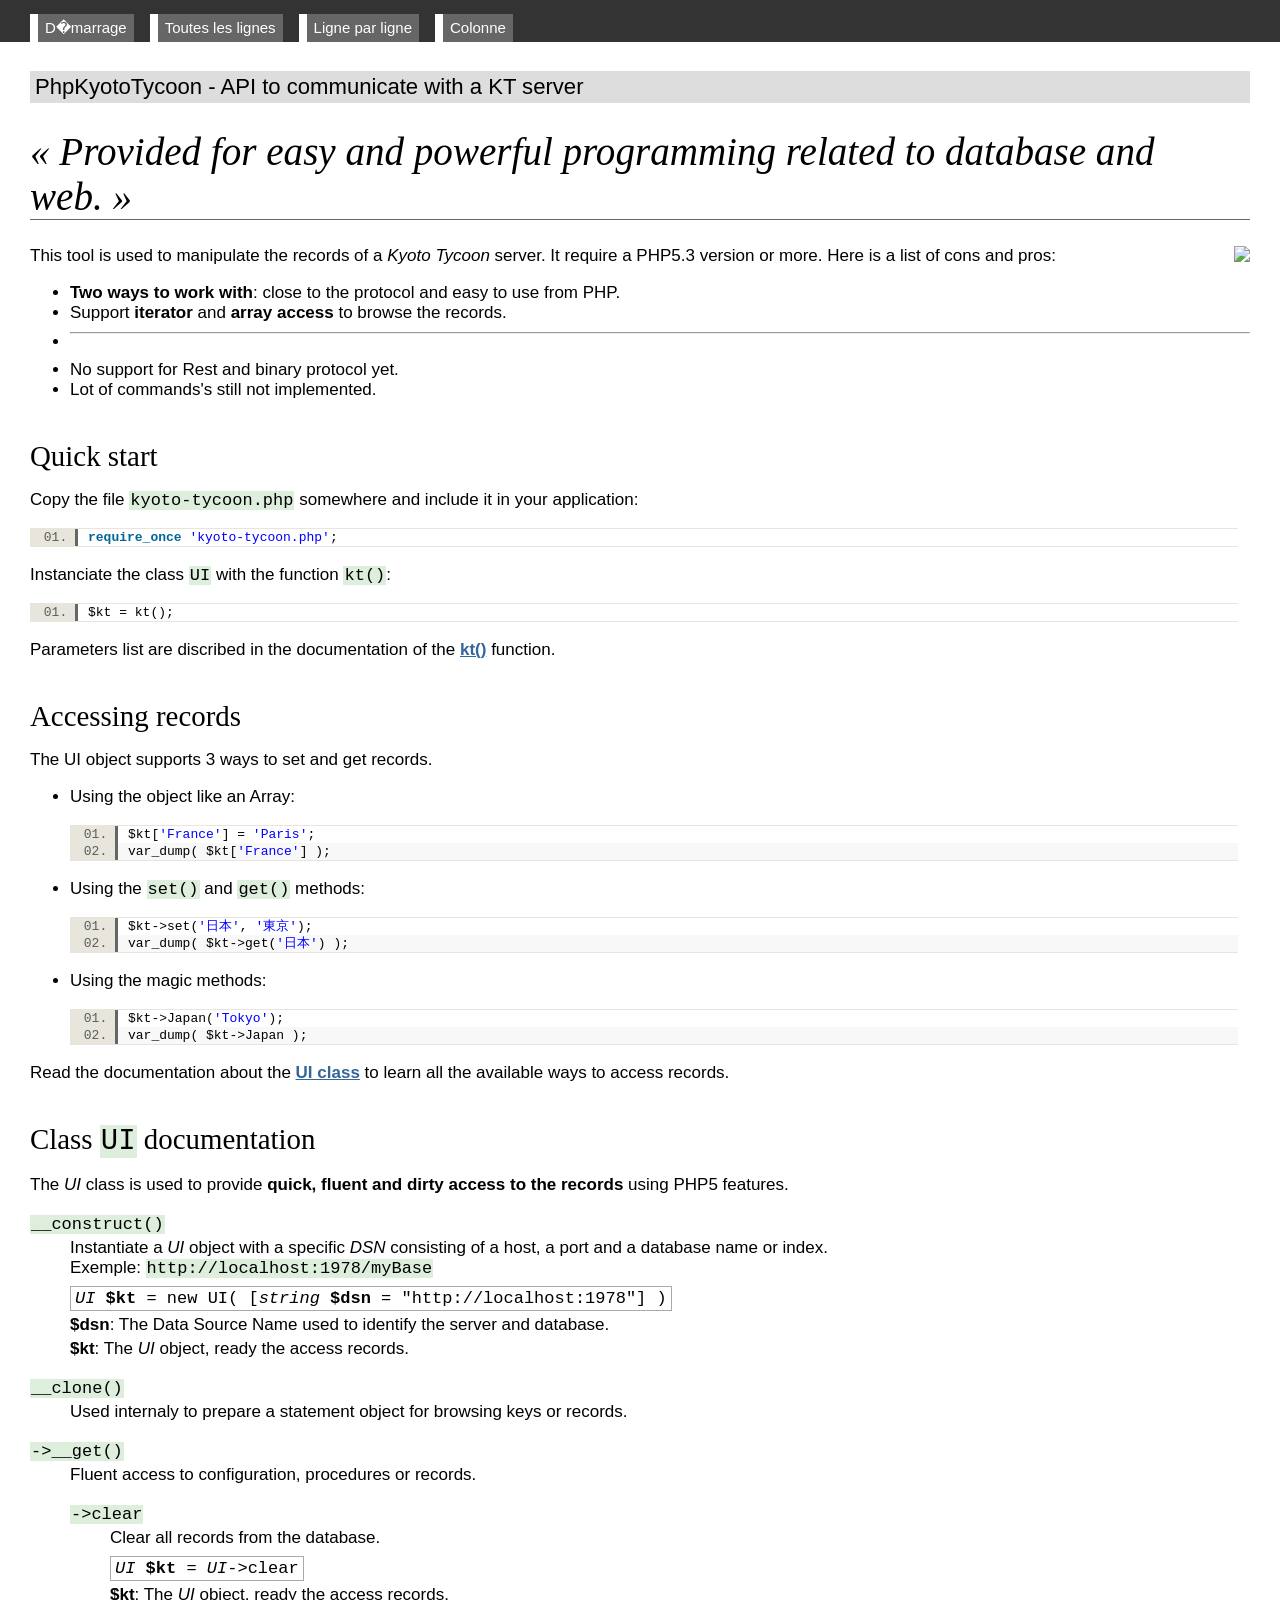
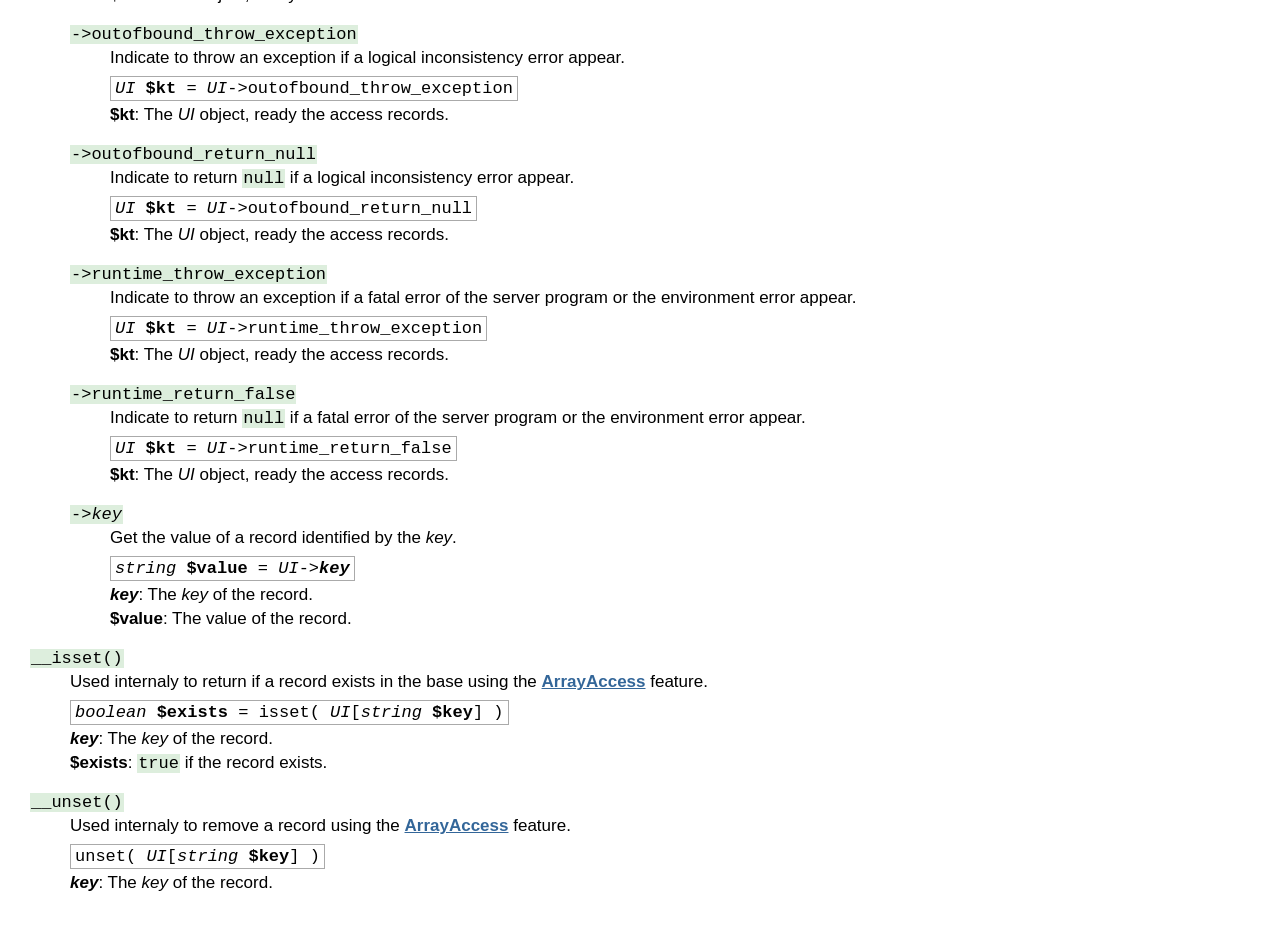
==== commit 4dd4ddb4: "add: __isset(), __unset()" ====
--- a/kyoto-tycoon.html
+++ b/kyoto-tycoon.html
@@ -198,6 +198,15 @@
 				<dd><strong><em>key</em></strong>:&nbsp;The <em>key</em> of the record.</dd>
 				<dd><strong>$value</strong>:&nbsp;The value of the record.</dd>
 				</dl>
+			<dt><tt>__isset()</tt></dt>
+			<dd>Used internaly to return if a record exists in the base using the <a href="http://php.net/arrayaccess">ArrayAccess</a> feature.</dd>
+			<dd class="api"><em>boolean</em> <strong>$exists</strong> = isset( <em>UI</em>[<em>string</em> <strong>$key</strong>] )</dd>
+			<dd><strong><em>key</em></strong>:&nbsp;The <em>key</em> of the record.</dd>
+			<dd><strong>$exists</strong>:&nbsp;<tt>true</tt> if the record exists.</dd>
+			<dt><tt>__unset()</tt></dt>
+			<dd>Used internaly to remove a record using the <a href="http://php.net/arrayaccess">ArrayAccess</a> feature.</dd>
+			<dd class="api">unset( <em>UI</em>[<em>string</em> <strong>$key</strong>] )</dd>
+			<dd><strong><em>key</em></strong>:&nbsp;The <em>key</em> of the record.</dd>
 
 		</dl>
 		<script language="javascript">
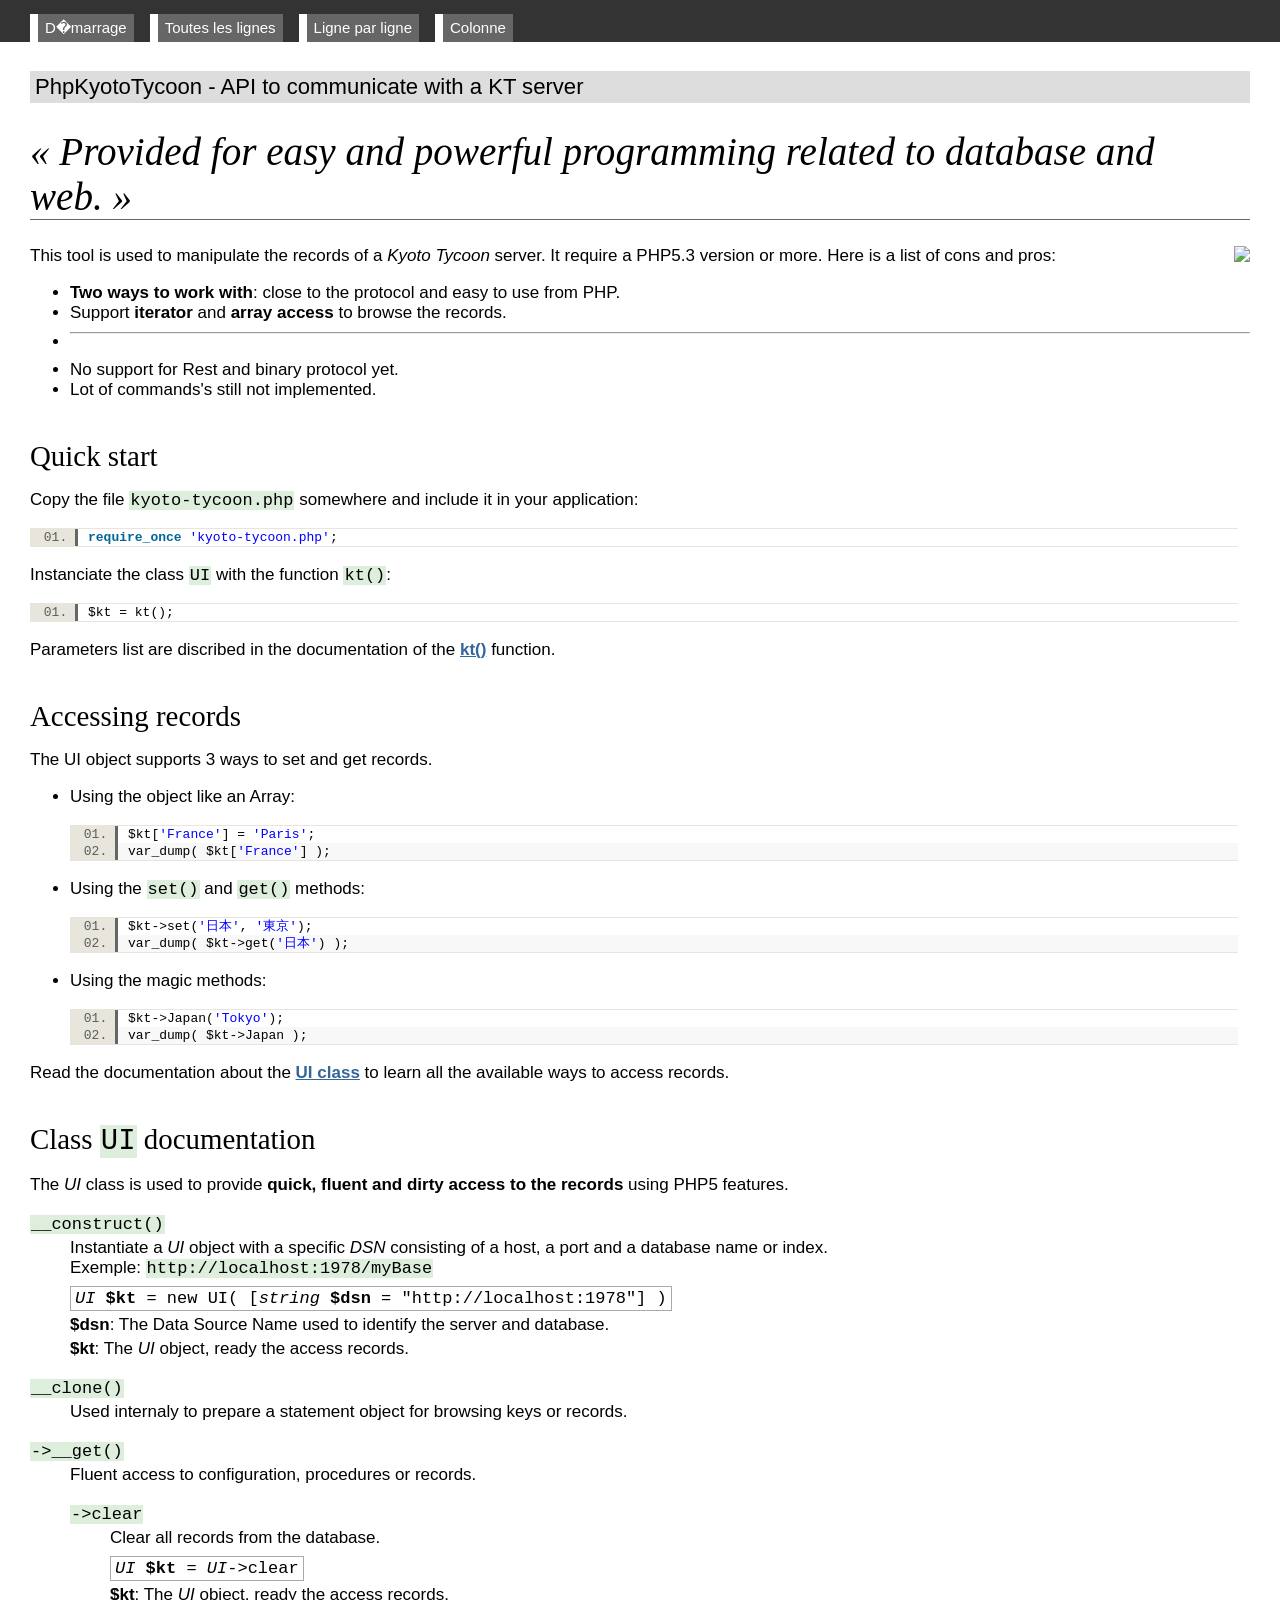
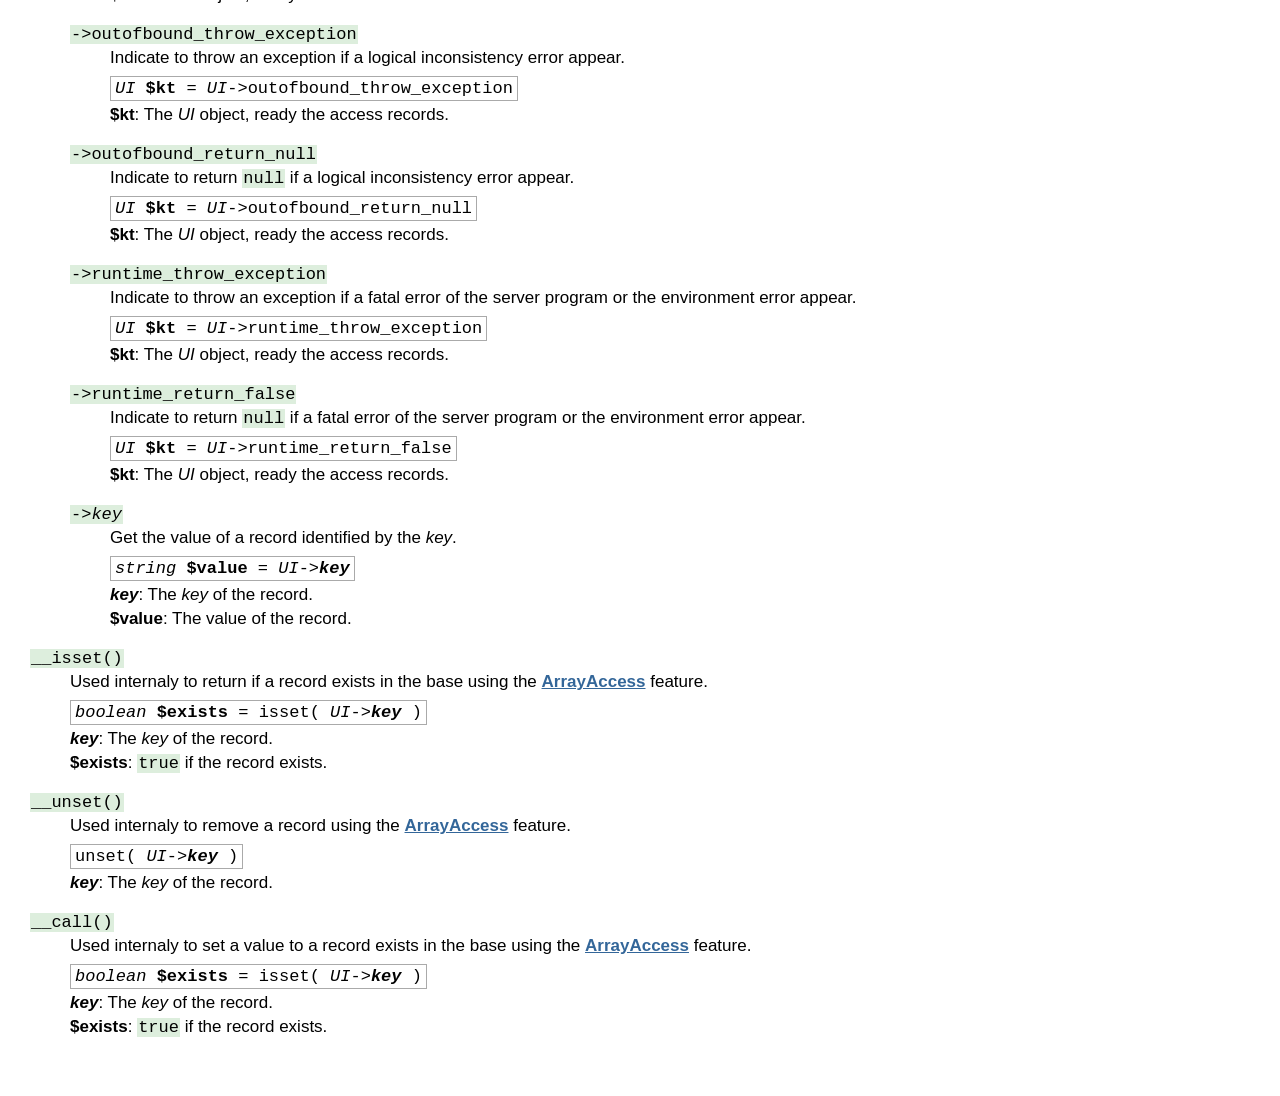
==== commit d610168c: "add: __isset(), __unset()" ====
--- a/kyoto-tycoon.html
+++ b/kyoto-tycoon.html
@@ -200,13 +200,18 @@
 				</dl>
 			<dt><tt>__isset()</tt></dt>
 			<dd>Used internaly to return if a record exists in the base using the <a href="http://php.net/arrayaccess">ArrayAccess</a> feature.</dd>
-			<dd class="api"><em>boolean</em> <strong>$exists</strong> = isset( <em>UI</em>[<em>string</em> <strong>$key</strong>] )</dd>
+			<dd class="api"><em>boolean</em> <strong>$exists</strong> = isset( <em>UI</em>-&gt;<strong><em>key</em></strong> )</dd>
 			<dd><strong><em>key</em></strong>:&nbsp;The <em>key</em> of the record.</dd>
 			<dd><strong>$exists</strong>:&nbsp;<tt>true</tt> if the record exists.</dd>
 			<dt><tt>__unset()</tt></dt>
 			<dd>Used internaly to remove a record using the <a href="http://php.net/arrayaccess">ArrayAccess</a> feature.</dd>
-			<dd class="api">unset( <em>UI</em>[<em>string</em> <strong>$key</strong>] )</dd>
+			<dd class="api">unset( <em>UI</em>-&gt;<strong><em>key</em></strong> )</dd>
 			<dd><strong><em>key</em></strong>:&nbsp;The <em>key</em> of the record.</dd>
+			<dt><tt>__call()</tt></dt>
+			<dd>Used internaly to set a value to a record exists in the base using the <a href="http://php.net/arrayaccess">ArrayAccess</a> feature.</dd>
+			<dd class="api"><em>boolean</em> <strong>$exists</strong> = isset( <em>UI</em>-&gt;<strong><em>key</em></strong> )</dd>
+			<dd><strong><em>key</em></strong>:&nbsp;The <em>key</em> of the record.</dd>
+			<dd><strong>$exists</strong>:&nbsp;<tt>true</tt> if the record exists.</dd>
 
 		</dl>
 		<script language="javascript">
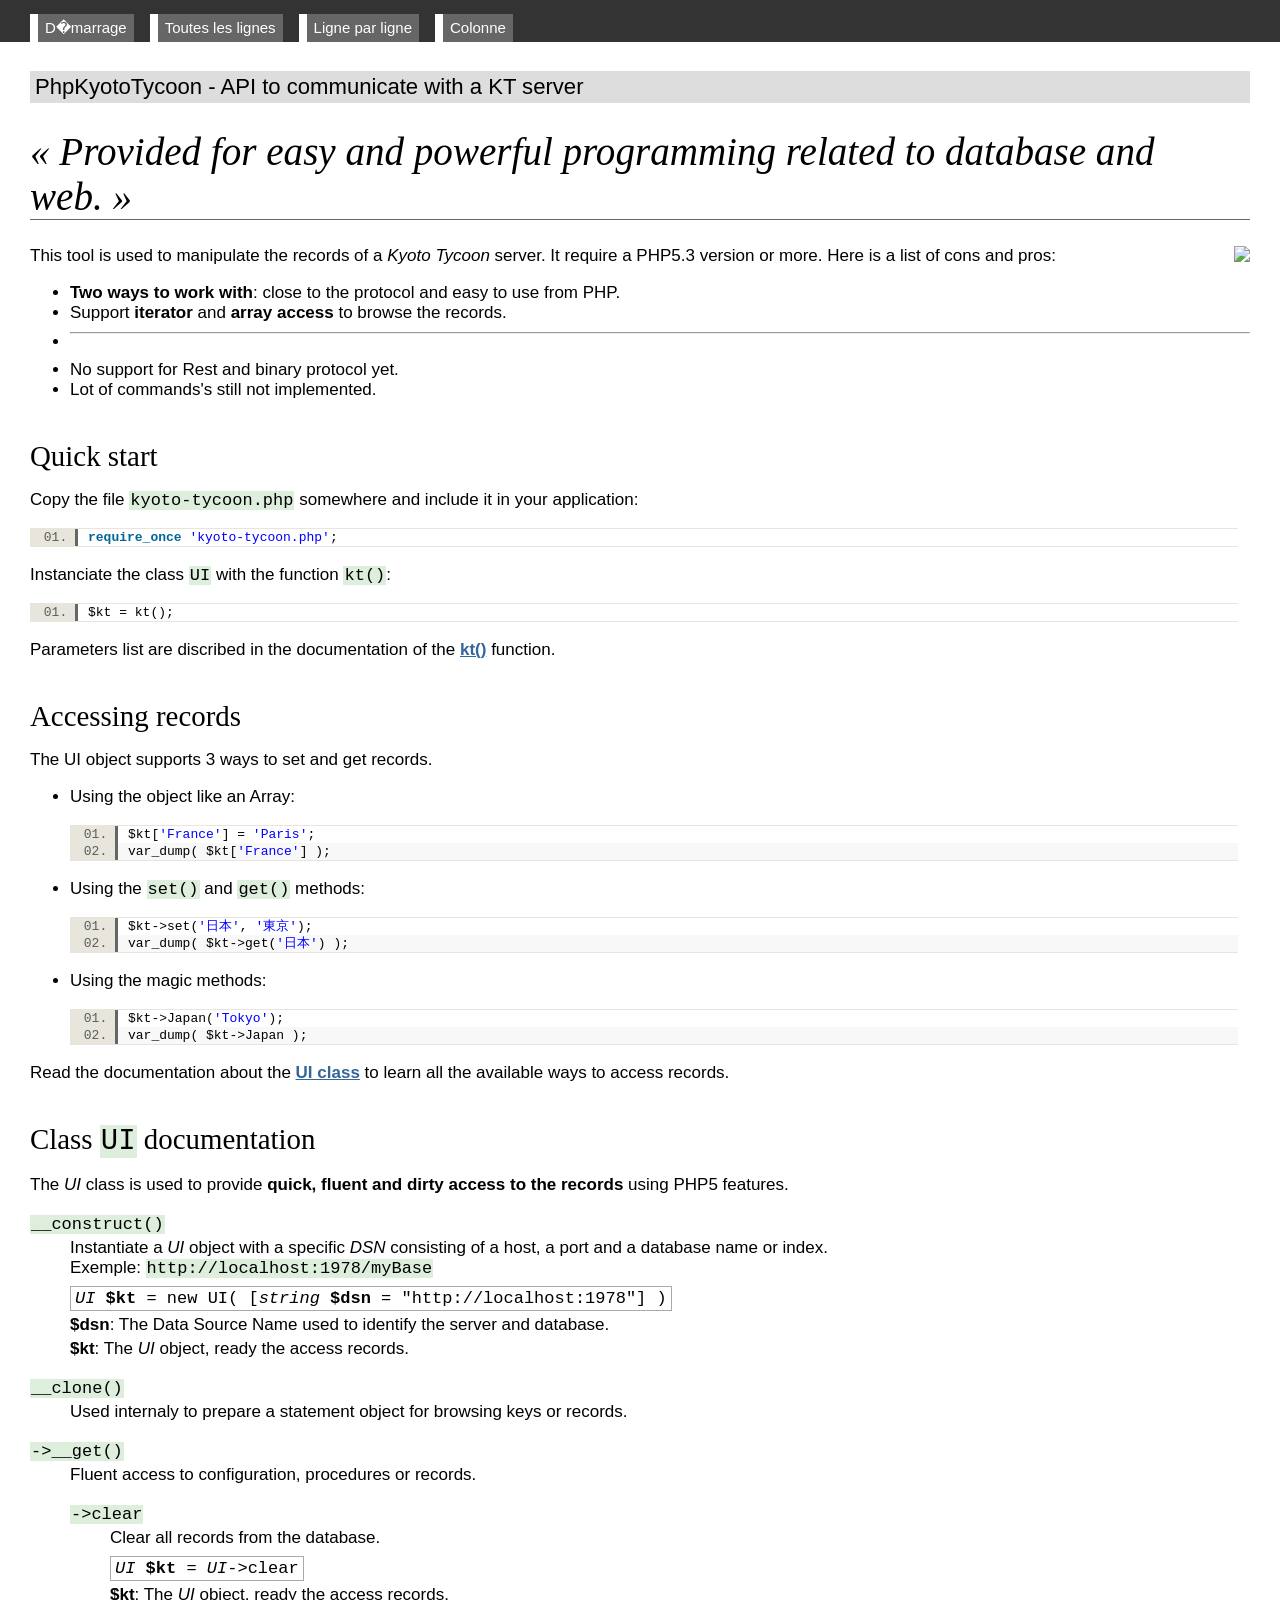
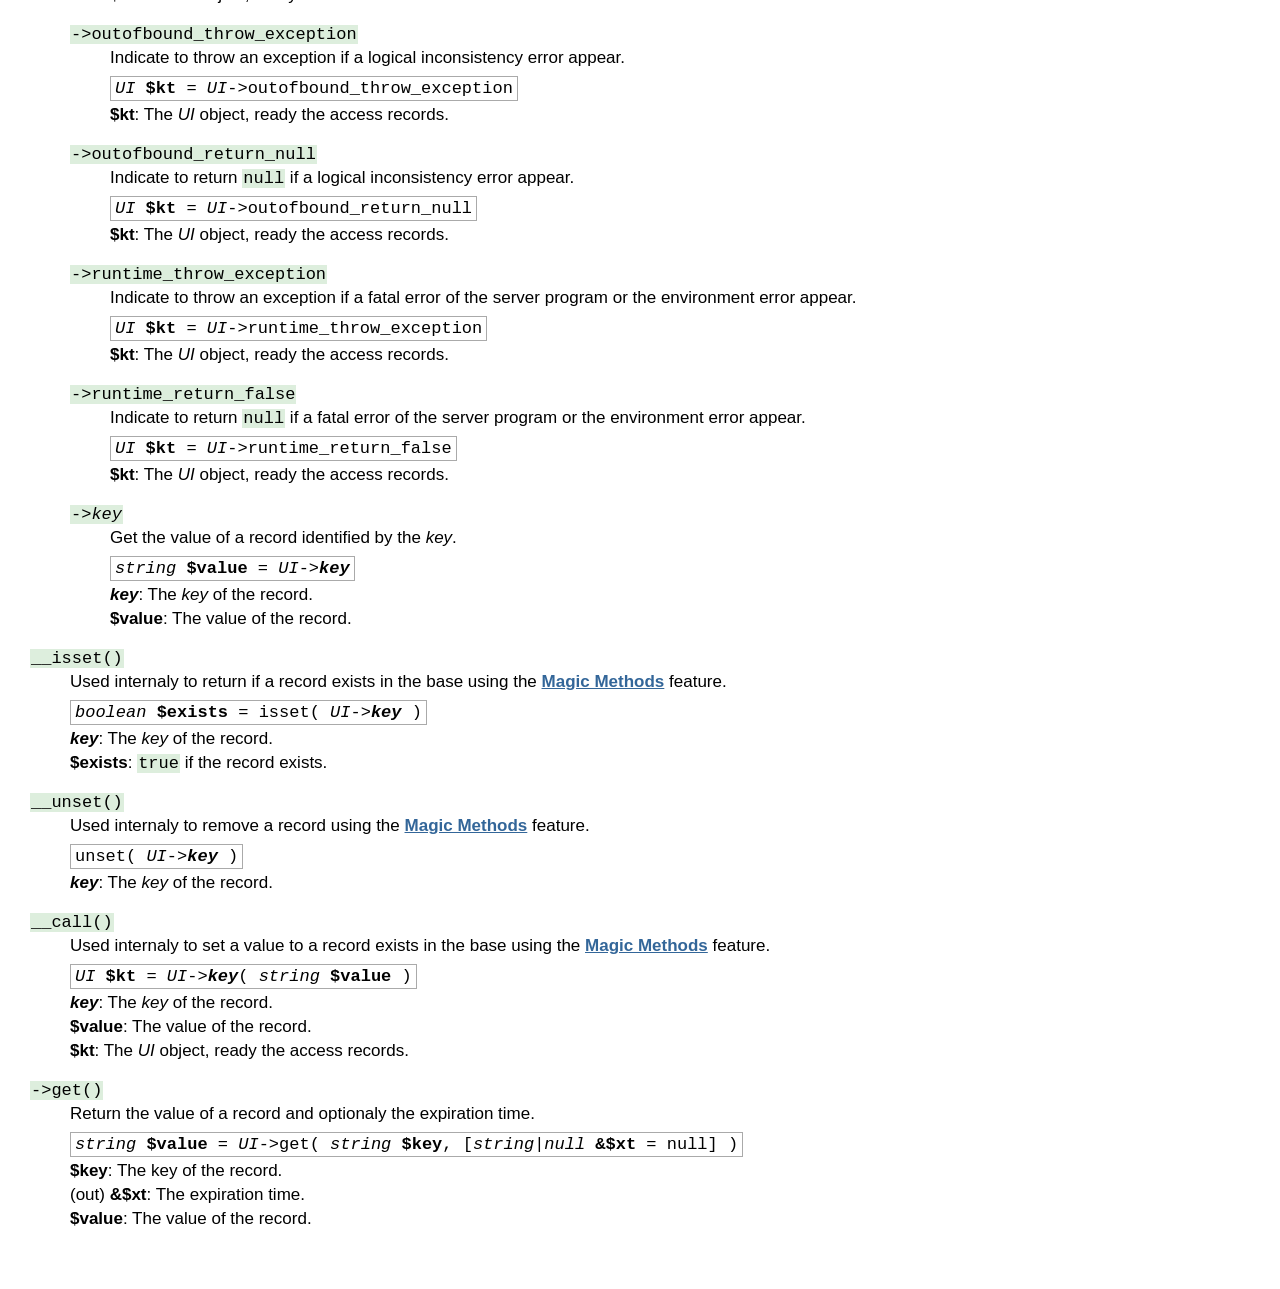
==== commit 927f2e6f: "add: get()" ====
--- a/kyoto-tycoon.html
+++ b/kyoto-tycoon.html
@@ -199,19 +199,27 @@
 				<dd><strong>$value</strong>:&nbsp;The value of the record.</dd>
 				</dl>
 			<dt><tt>__isset()</tt></dt>
-			<dd>Used internaly to return if a record exists in the base using the <a href="http://php.net/arrayaccess">ArrayAccess</a> feature.</dd>
+			<dd>Used internaly to return if a record exists in the base using the <a href="http://php.net/language.oop5.magic">Magic Methods</a> feature.</dd>
 			<dd class="api"><em>boolean</em> <strong>$exists</strong> = isset( <em>UI</em>-&gt;<strong><em>key</em></strong> )</dd>
 			<dd><strong><em>key</em></strong>:&nbsp;The <em>key</em> of the record.</dd>
 			<dd><strong>$exists</strong>:&nbsp;<tt>true</tt> if the record exists.</dd>
 			<dt><tt>__unset()</tt></dt>
-			<dd>Used internaly to remove a record using the <a href="http://php.net/arrayaccess">ArrayAccess</a> feature.</dd>
+			<dd>Used internaly to remove a record using the <a href="http://php.net/language.oop5.magic">Magic Methods</a> feature.</dd>
 			<dd class="api">unset( <em>UI</em>-&gt;<strong><em>key</em></strong> )</dd>
 			<dd><strong><em>key</em></strong>:&nbsp;The <em>key</em> of the record.</dd>
 			<dt><tt>__call()</tt></dt>
-			<dd>Used internaly to set a value to a record exists in the base using the <a href="http://php.net/arrayaccess">ArrayAccess</a> feature.</dd>
-			<dd class="api"><em>boolean</em> <strong>$exists</strong> = isset( <em>UI</em>-&gt;<strong><em>key</em></strong> )</dd>
+			<dd>Used internaly to set a value to a record exists in the base using the <a href=http://php.net/language.oop5.magic">Magic Methods</a> feature.</dd>
+			<dd class="api"><em>UI</em> <strong>$kt</strong> = <em>UI</em>-&gt;<strong><em>key</em></strong>( <em>string</em> <strong>$value</strong> )</dd>
 			<dd><strong><em>key</em></strong>:&nbsp;The <em>key</em> of the record.</dd>
-			<dd><strong>$exists</strong>:&nbsp;<tt>true</tt> if the record exists.</dd>
+			<dd><strong>$value</strong>:&nbsp;The value of the record.</dd>
+			<dd><strong>$kt</strong>:&nbsp;The <em>UI</em> object, ready the access records.</dd>
+			<dt><tt>-&gt;get()</tt></dt>
+			<dd>Return the value of a record and optionaly the expiration time.</dd>
+			<dd class="api"><em>string</em> <strong>$value</strong> = <em>UI</em>-&gt;get( <em>string</em> <strong>$key</strong>, [<em>string|null</em> <strong>&amp;$xt</strong> = null] )</dd>
+			<dd><strong>$key</strong>:&nbsp;The key of the record.</dd>
+			<dd>(out) <strong>&$xt</strong>:&nbsp;The expiration time.</dd>
+			<dd><strong>$value</strong>:&nbsp;The value of the record.</dd>
+
 
 		</dl>
 		<script language="javascript">
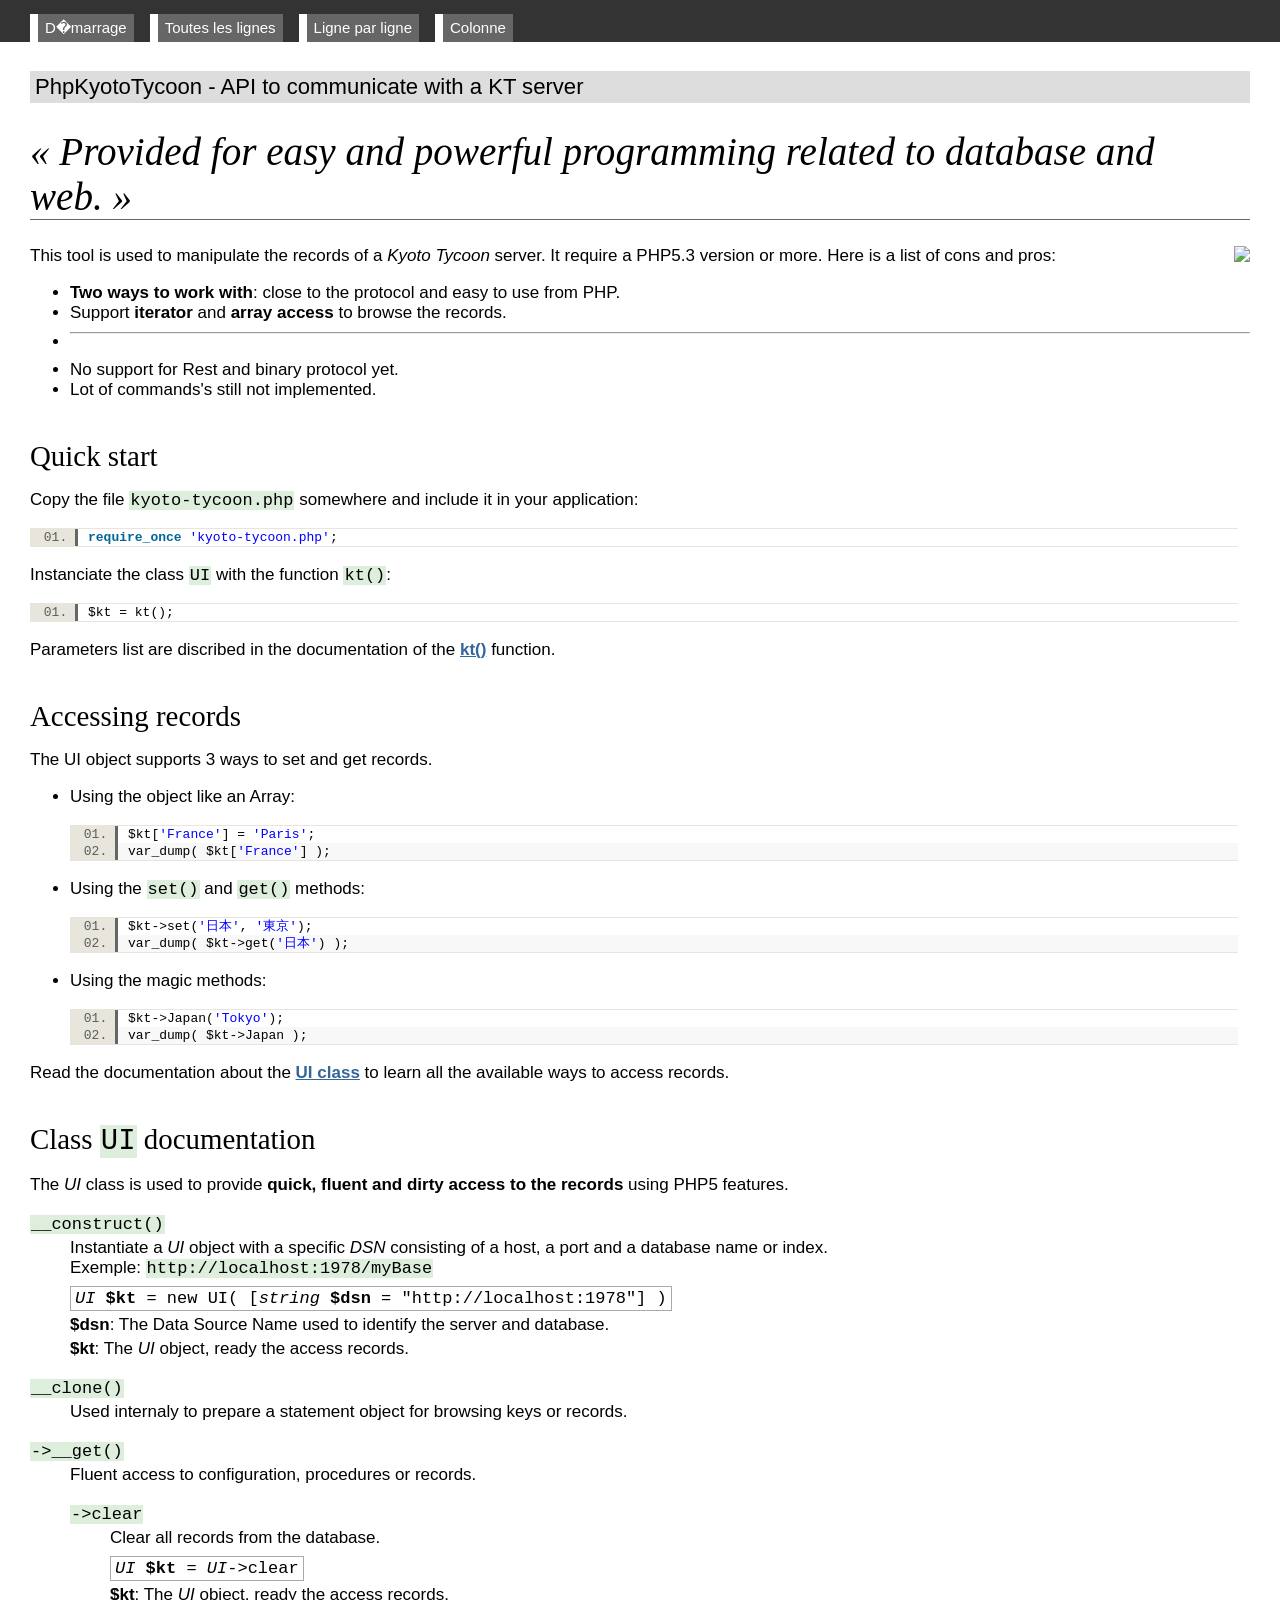
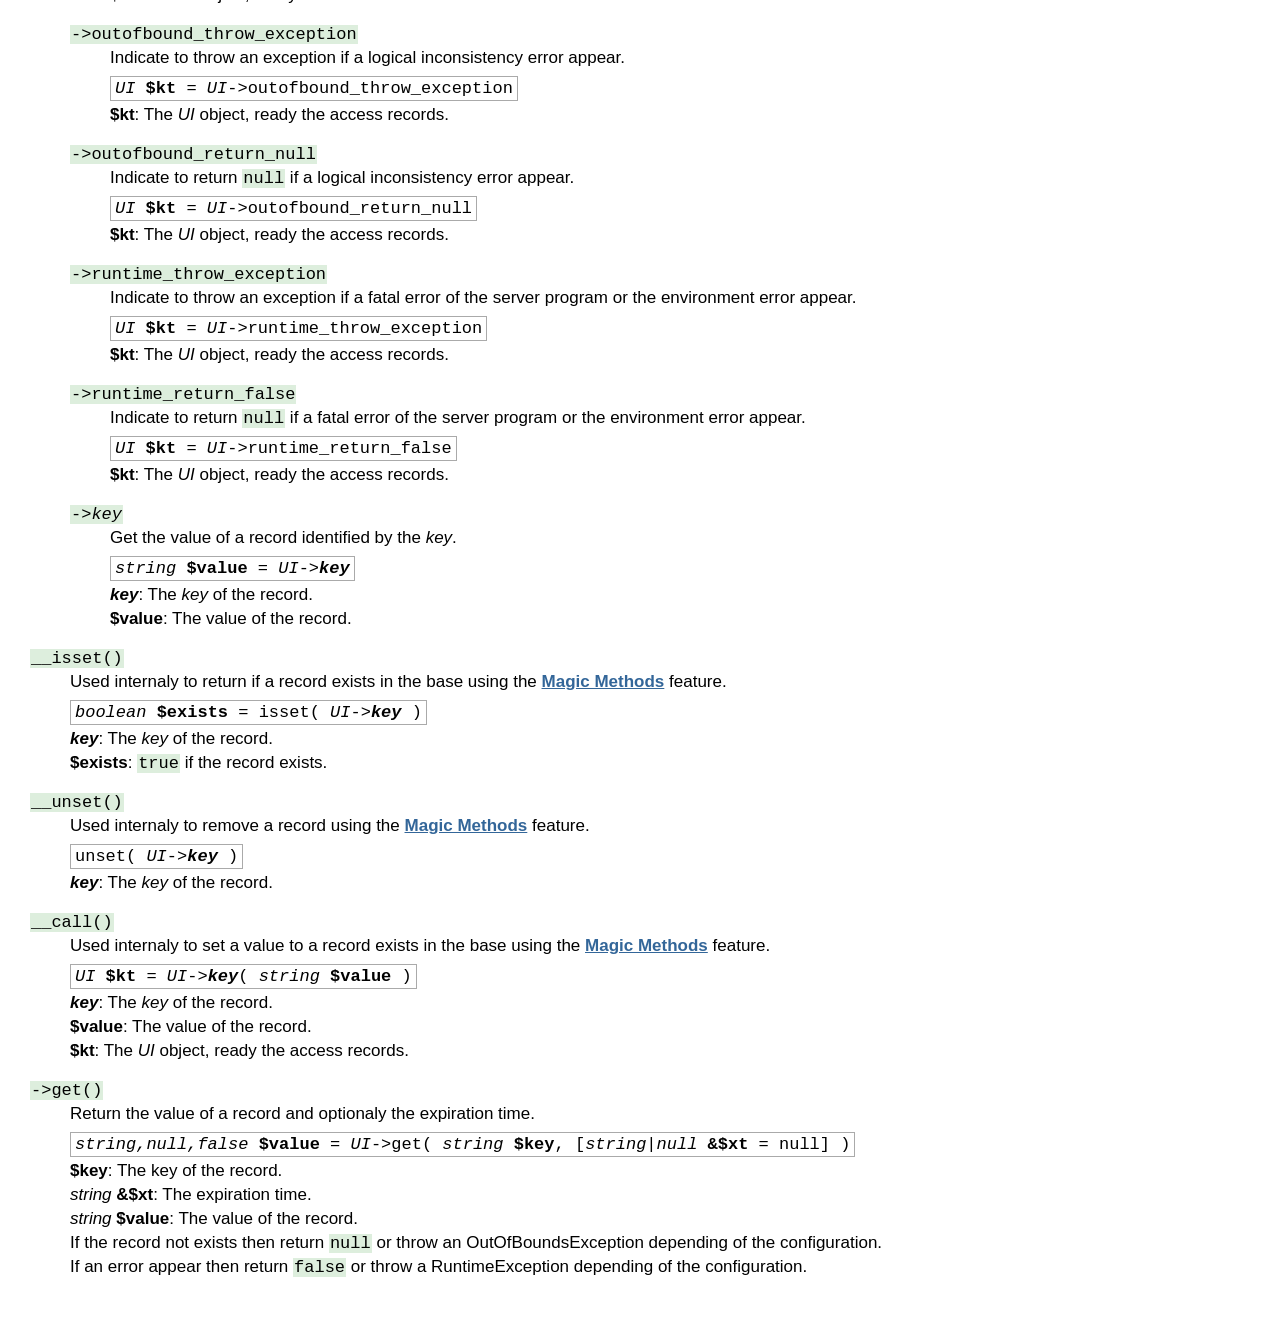
==== commit 473c3995: "up: get()" ====
--- a/kyoto-tycoon.html
+++ b/kyoto-tycoon.html
@@ -215,10 +215,13 @@
 			<dd><strong>$kt</strong>:&nbsp;The <em>UI</em> object, ready the access records.</dd>
 			<dt><tt>-&gt;get()</tt></dt>
 			<dd>Return the value of a record and optionaly the expiration time.</dd>
-			<dd class="api"><em>string</em> <strong>$value</strong> = <em>UI</em>-&gt;get( <em>string</em> <strong>$key</strong>, [<em>string|null</em> <strong>&amp;$xt</strong> = null] )</dd>
+			<dd class="api"><em>string,null,false</em> <strong>$value</strong> = <em>UI</em>-&gt;get( <em>string</em> <strong>$key</strong>, [<em>string|null</em> <strong>&amp;$xt</strong> = null] )</dd>
 			<dd><strong>$key</strong>:&nbsp;The key of the record.</dd>
-			<dd>(out) <strong>&$xt</strong>:&nbsp;The expiration time.</dd>
-			<dd><strong>$value</strong>:&nbsp;The value of the record.</dd>
+			<dd><em>string</em> <strong>&$xt</strong>:&nbsp;The expiration time.</dd>
+			<dd><em>string</em> <strong>$value</strong>:&nbsp;The value of the record.</dd>
+			<dd>If the record not exists then return <tt>null</tt> or throw an OutOfBoundsException depending of the configuration.</dd>
+			<dd>If an error appear then return <tt>false</tt> or throw a RuntimeException depending of the configuration.</dd>
+
 
 
 		</dl>
